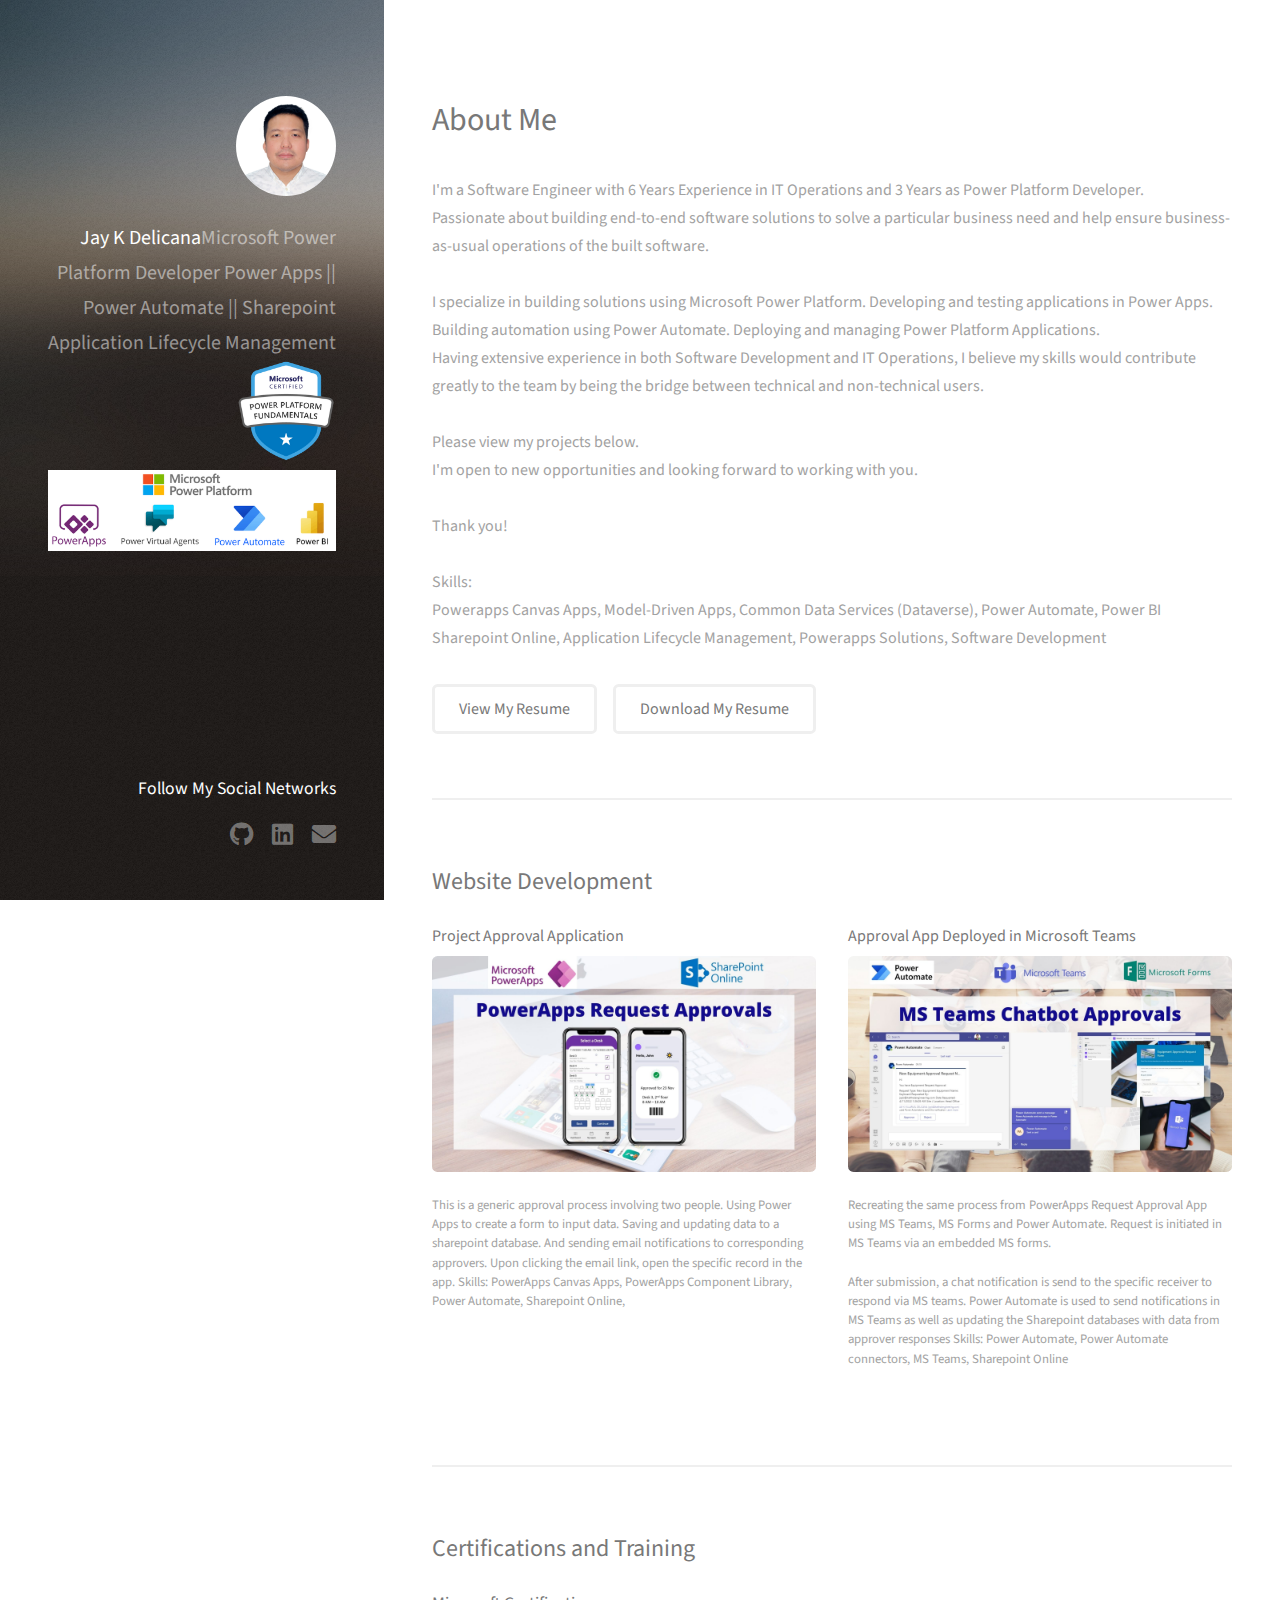
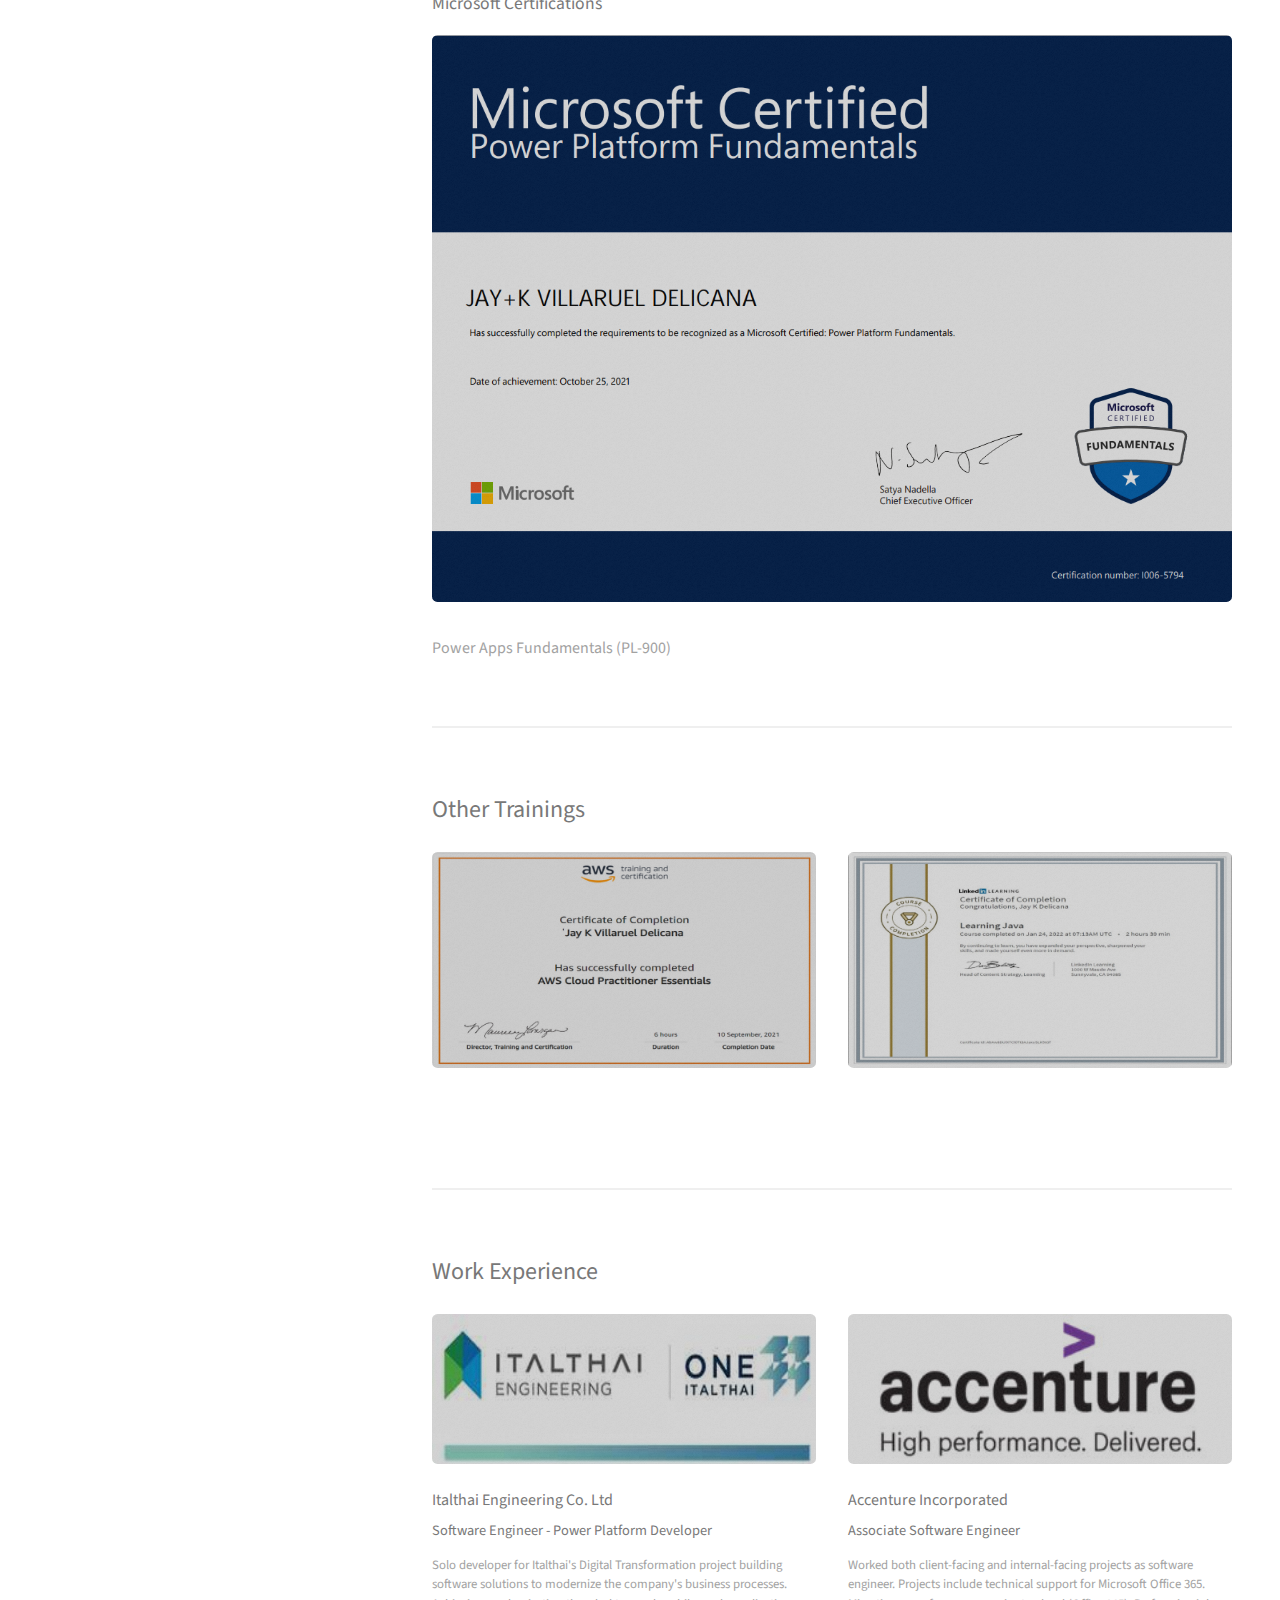
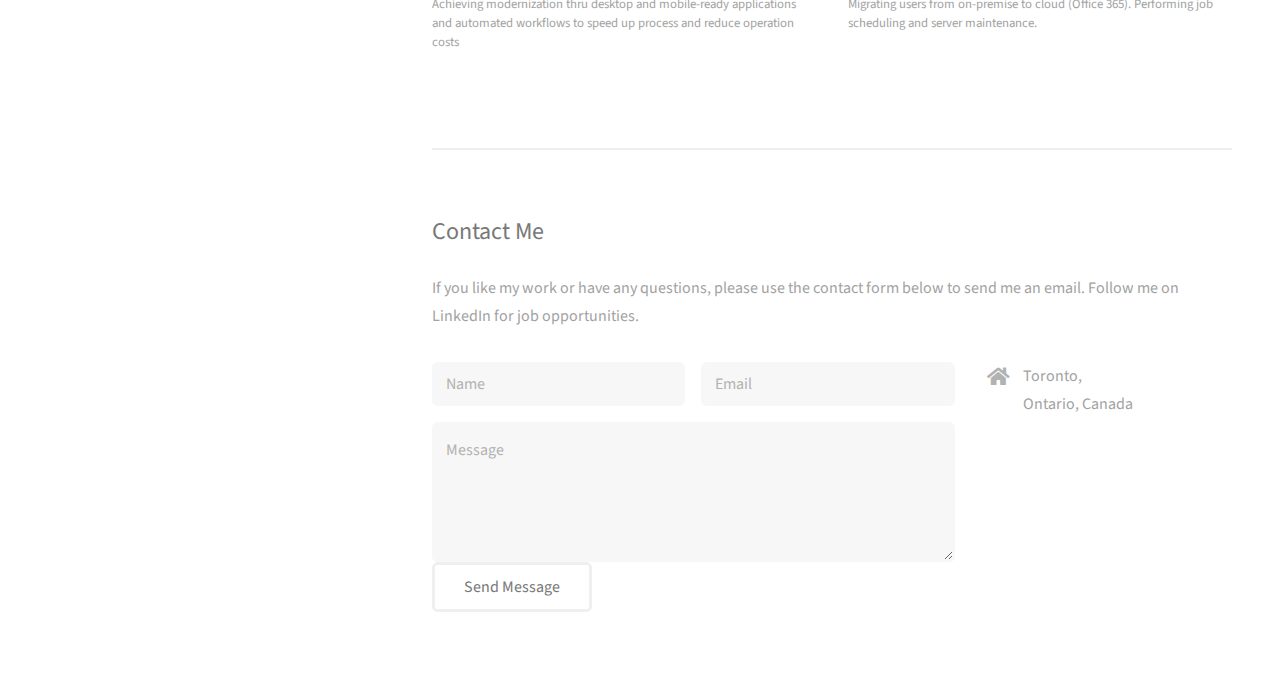
==== index.html @ 75aa3c6a "Update Index" ====
<!DOCTYPE HTML>
<!--
	Strata by HTML5 UP
	html5up.net | @ajlkn
	Free for personal and commercial use under the CCA 3.0 license (html5up.net/license)
-->
<html>

<head>
	<title>Portfolio - Microsoft Developer</title>
	<meta charset="utf-8" />
	<meta name="viewport" content="width=device-width, initial-scale=1, user-scalable=no" />
	<link rel="stylesheet" href="assets/css/main.css" />
	<link rel="stylesheet" href="assets/css/lightbox.min.css">
	<link rel="stylesheet" href="assets/css/overlay.css">

	<style>
		* {
			box-sizing: border-box;
		}

		.othertraining {
			float: left;
			width: 50%;
			padding: 5px;
		}

		/* Clearfix (clear floats) */
		.row::after {
			content: "";
			clear: both;
			display: table;
		}

		.header-image {
			width: 300px;
			max-width: 100%;
			height: auto;

		}
	</style>

	<meta name="description" content="Portfolio Website" />
	<meta name="title" property="og:title" content="Portfolio" />
	<meta property="og:type" content="Website" />
	<meta name="image" property="og:image" content="https://www.canva.com/design/DAFAijJu5UE/view" />
	<meta name="description" property="og:description" content="Portfolio" />
	<meta name="author" content="Jay K Delicana" />

</head>

<body class="is-preload">

	<!-- Header -->
	<header id="header">
		<div class="inner">
			<a href="#" class="image avatar"><img src="images/Certificates/Jay - Photo 2.jpeg" /></a>
			<h1><strong>Jay K Delicana</strong><br>Microsoft Power Platform Developer<br />
				Power Apps || Power Automate || Sharepoint Application Lifecycle Management
			</h1>
		
			<img src="images/Certificates/CERT-Fundamentals-Power-Platform.png" height="100" width="100" alt="">
			<img src="images/2 MS Power Platform.png" 
			class="header-image" alt="html5 logo, devextreme multi purpose controls html javascript" /></a>
		</div>
	</header>

	<!-- Main -->
	<div id="main">

		<!-- One -->
		<section id="one">

			<!-- Section for about me page and resume page -->

			<div w3-include-html="section-resume.html"></div>

		</section>

		<!-- Two -->
		<section id="two">
			<h2>Website Development</h2>

			<div w3-include-html="CanvasApps.html"></div>

			<script src="assets/js/lightbox-plus-jquery.min.js"></script>


		</section>

		<!-- Three -->
		<section id="three">

			<h2>Certifications and Training</h2>
			<h4>Microsoft Certifications</h4>

			<div class="w3-display-container certSlides">
				<a href="images/Certificates/PL-900.png" data-lightbox="certSlides"
					data-title="Power Platform Fundamentals" class="image fit thumb">
					<img src="images/Certificates/PL-900.png"></a>
				<div class="w3-display-bottomleft w3-large w3-container w3-padding-16 w3-black">
					Power Apps Fundamentals (PL-900)
				</div>
			</div>

			<div class="w3-display-container certSlides">
				<a href="images/Certificates/PowerApps Beyond the Basics.png" data-lightbox="certSlides"
					data-title="LinkedIn Learning Certificate" class="image fit thumb">
					<img src="images/Certificates/PowerApps Beyond the Basics.png"></a>
				<div class="w3-display-bottomleft w3-large w3-container w3-padding-16 w3-black">
					Microsoft Power Apps Beyond The Basics
				</div>
			</div>

			<div class="w3-display-container certSlides">
				<a href="images/Certificates/PowerAutomate Beyond The Basics.png" data-lightbox="certSlides"
					data-title="Power Automate Beyond The Basics" class="image fit thumb">
					<img src="images/Certificates/PowerAutomate Beyond The Basics.png"> </a>
				<div class="w3-display-bottomleft w3-large w3-container w3-padding-16 w3-black">
					Microsoft Power Automate Beyond The Basics
				</div>
			</div>

			<div class="w3-display-container certSlides">
				<a href="images/Certificates/PowerPlatform Foundations.png" data-lightbox="certSlides"
					data-title="Power Platform Foundations" class="image fit thumb">
					<img src="images/Certificates/PowerPlatform Foundations.png"></a>
				<div class="w3-display-bottomleft w3-large w3-container w3-padding-16 w3-black">
					Microsoft Power Platform Foundations
				</div>
			</div>

			<!-- carousel script -->
			<script>

				var myIndex = 0;
				carousel();

				function carousel() {
					var i;
					var x = document.getElementsByClassName("certSlides");
					for (i = 0; i < x.length; i++) {
						x[i].style.display = "none";
					}
					myIndex++;
					if (myIndex > x.length) { myIndex = 1 }
					x[myIndex - 1].style.display = "block";
					setTimeout(carousel, 2000); // Change image every 2 seconds
				}
			</script>

			<!-- lightbox script -->


		</section>

		<section id="four">
			<h2>Other Trainings</h2>

			<!-- pull them into a lightbox -->

			<div class="row">
				<article class="col-6 col-12-xsmall work-item">

					<a href="images/Certificates/AWS Cert.png" data-lightbox="othertraining"
						data-title="AWS Fundamentals" class="image fit thumb">
						<img src="images/Certificates/AWS Cert.png" alt="AWS Cloud Fundamentals"></a>
				</article>

				<article class="col-6 col-12-xsmall work-item">
					<a href="images/Certificates/Java Cert.jpg" data-lightbox="JAVAcert" data-title="Java Foundation"
						class="image fit thumb">
						<img src="images/Certificates/Java Cert.jpg" alt="Learning JAVA"></a>
				</article>

				<!-- can add more certificates here -->
				<!-- <article class="col-6 col-12-xsmall work-item">
					<a href="images/Certificates/Java Cert.jpg" data-lightbox="JAVAcert" data-title="Java Foundation"
						class="image fit thumb">
						<img src="images/Certificates/Java Cert.jpg" alt="Learning JAVA"></a>
				</article> -->


			</div>


		</section>
		<script>
			let slideIndex = [1, 1, 1, 1];
			let slideId = ["certSlides", "othertraining"]
			showSlides(1, 0);
			showSlides(1, 1);
			showSlides(1, 2);
			showSlides(1, 3)

			function plusSlides(n, no) {
				showSlides(slideIndex[no] += n, no);
			}

			function showSlides(n, no) {
				let i;
				let x = document.getElementsByClassName(slideId[no]);
				if (n > x.length) { slideIndex[no] = 1 }
				if (n < 1) { slideIndex[no] = x.length }
				for (i = 0; i < x.length; i++) {
					x[i].style.display = "none";
				}
				x[slideIndex[no] - 1].style.display = "block";
			}
		</script>

		<section id="Five">
			<h2>Work Experience</h2>
			<div class="row">
				<article class="col-6 col-12-xsmall work-item">
					<a href="https://www.italthaiengineering.com/" class="image fit thumb"><img
							src="images/Certificates/ITE Logo.png" height="150" width="400px" alt="" /></a>
					<h3>Italthai Engineering Co. Ltd</h3>
					<h5>Software Engineer - Power Platform Developer</h5>
					<p>
						Solo developer for Italthai's Digital Transformation project building software solutions to
						modernize the company's business processes. <br>
						Achieving modernization thru desktop and mobile-ready applications and automated workflows to
						speed up process and reduce operation costs
					</p>

				</article>
				<article class="col-6 col-12-xsmall work-item">
					<a href="https://www.accenture.com/" class="image fit thumb"><img
							src="images/Certificates/ACN Logo 2.jpg" height="150px" width="400px" alt="" /></a>
					<h3>Accenture Incorporated</h3>
					<h5>Associate Software Engineer</h5>
					<p>
						Worked both client-facing and internal-facing projects as software engineer. Projects include
						technical support for Microsoft Office 365. <br>
						Migrating users from on-premise to cloud (Office 365). Performing job scheduling and server
						maintenance.
					</p>

				</article>



			</div>

		</section>

		<!-- Six -->
		<section id="Six">
			<h2>Contact Me</h2>
			<p>If you like my work or have any questions, please use the contact form below to send me an email. Follow
				me on LinkedIn for job opportunities.</p>
			<div class="row">
				<div class="col-8 col-12-small">
					<form method="POST" action="https://formsubmit.co/jkvdelicana@gmail.com">
						<div class="row gtr-uniform gtr-50">
							<div class="col-6 col-12-xsmall"><input type="text" name="name" id="name" placeholder="Name"
									required />
							</div>
							<div class="col-6 col-12-xsmall"><input type="email" name="email" id="email"
									placeholder="Email" required /></div>
							<div class="col-12"><textarea name="message" id="message" placeholder="Message" required
									rows="4"></textarea></div>
							<input type="hidden" name="_next" value="https://jaydelicana.github.io/thankyou.html">
						</div>
						
						<ul class="actions">
							<li><input type="submit" value="Send Message" /></li>
						</ul>
					</form>

				</div>

				<!-- <div w3-include-html="Testcontactform.html"></div> -->

				<div class="col-4 col-12-small">
					<ul class="labeled-icons">
						<li>
							<h3 class="icon solid fa-home"><span class="label">Address</span></h3>
							Toronto,<br />
							Ontario, Canada<br />
						</li>
						<!-- <li>
										<h3 class="icon solid fa-mobile-alt"><span class="label">Phone</span></h3>
										000-000-0000
									</li> -->
						<!-- <li>
							<h3 class="icon solid fa-envelope"><span class="label">Email</span></h3>
							<a href="mailto:jkvdelicana@gmail.com">jkvdelicana@gmail.com</a>
						</li> -->
					</ul>
				</div>
			</div>
		</section>

	</div>




	<!-- Footer -->
	<footer id="footer">
		<div class="inner">
			<h4>Follow My Social Networks </h4>
			<ul class="icons">
				<li><a href="https://github.com/jaydelicana/jaydelicana.github.io" class="icon brands fa-github"><span
							class="label">Github</span></a></li>
				<li><a href="https://www.linkedin.com/in/jay-delicana" class="icon brands fa-linkedin"><span
							class="label">LinkedIn</span></a></li>
				<li><a href="mailto:jkvdelicana@gmail.com" class="icon solid fa-envelope"><span
							class="label">Email</span></a></li>
			</ul>
			<!-- <ul class="copyright">
						<li>&copy; Strata Template</li><li>Design: <a href="http://html5up.net">HTML5 UP</a></li>
					</ul> -->
		</div>
	</footer>



	<!-- Scripts -->

	<script src="assets/js/jquery.min.js"></script>
	<script src="assets/js/jquery.poptrox.min.js"></script>
	<script src="assets/js/browser.min.js"></script>
	<script src="assets/js/breakpoints.min.js"></script>
	<script src="assets/js/util.js"></script>
	<script src="assets/js/main.js"></script>
	<script src="assets/js/Recent-work-GITHUB.js"></script>
	<script src="assets/js/Recent-work-PowerApps.js"></script>
	<script src="assets/js/scriptIncludeFile.js"></script>


</body>

</html>
---- assets/css/main.css ----
@import url("fontawesome-all.min.css");
@import url("https://fonts.googleapis.com/css?family=Source+Sans+Pro:400,400italic");

/*slideshow-container*/



/*
	Strata by HTML5 UP
	html5up.net | @ajlkn
	Free for personal and commercial use under the CCA 3.0 license (html5up.net/license)
*/

html, body, div, span, applet, object,
iframe, h1, h2, h3, h4, h5, h6, p, blockquote,
pre, a, abbr, acronym, address, big, cite,
code, del, dfn, em, img, ins, kbd, q, s, samp,
small, strike, strong, sub, sup, tt, var, b,
u, i, center, dl, dt, dd, ol, ul, li, fieldset,
form, label, legend, table, caption, tbody,
tfoot, thead, tr, th, td, article, aside,
canvas, details, embed, figure, figcaption,
footer, header, hgroup, menu, nav, output, ruby,
section, summary, time, mark, audio, video {
	margin: 0;
	padding: 0;
	border: 0;
	font-size: 100%;
	font: inherit;
	vertical-align: baseline;}

article, aside, details, figcaption, figure,
footer, header, hgroup, menu, nav, section {
	display: block;}

body {
	line-height: 1;
}

ol, ul {
	list-style: none;
}

blockquote, q {
	quotes: none;
}

	blockquote:before, blockquote:after, q:before, q:after {
		content: '';
		content: none;
	}

table {
	border-collapse: collapse;
	border-spacing: 0;
}

body {
	-webkit-text-size-adjust: none;
}

mark {
	background-color: transparent;
	color: inherit;
}

input::-moz-focus-inner {
	border: 0;
	padding: 0;
}

input, select, textarea {
	-moz-appearance: none;
	-webkit-appearance: none;
	-ms-appearance: none;
	appearance: none;
}

/* Basic */

	html {
		box-sizing: border-box;
	}

	*, *:before, *:after {
		box-sizing: inherit;
	}

	body {
		background: #fff;
	}

		body.is-preload *, body.is-preload *:before, body.is-preload *:after {
			-moz-animation: none !important;
			-webkit-animation: none !important;
			-ms-animation: none !important;
			animation: none !important;
			-moz-transition: none !important;
			-webkit-transition: none !important;
			-ms-transition: none !important;
			transition: none !important;
		}

	body, input, select, textarea {
		color: #a2a2a2;
		font-family: "Source Sans Pro", Helvetica, sans-serif;
		font-size: 16pt;
		font-weight: 400;
		line-height: 1.75em;
	}

	a {
		-moz-transition: color 0.2s ease-in-out, border-color 0.2s ease-in-out;
		-webkit-transition: color 0.2s ease-in-out, border-color 0.2s ease-in-out;
		-ms-transition: color 0.2s ease-in-out, border-color 0.2s ease-in-out;
		transition: color 0.2s ease-in-out, border-color 0.2s ease-in-out;
		border-bottom: dotted 1px;
		color: #49bf9d;
		text-decoration: none;
	}

		a:hover {
			border-bottom-color: transparent;
			color: #49bf9d !important;
			text-decoration: none;
		}

	strong, b {
		color: #787878;
		font-weight: 400;
	}

	em, i {
		font-style: italic;
	}

	p {
		margin: 0 0 2em 0;
	}

	h1, h2, h3, h4, h5, h6 {
		color: #787878;
		font-weight: 400;
		line-height: 1em;
		margin: 0 0 1em 0;
	}

		h1 a, h2 a, h3 a, h4 a, h5 a, h6 a {
			color: inherit;
			text-decoration: none;
		}

	h1 {
		font-size: 2em;
		line-height: 1.5em;
	}

	h2 {
		font-size: 1.5em;
		line-height: 1.5em;
	}

	h3 {
		font-size: 1.25em;
		line-height: 1.5em;
	}

	h4 {
		font-size: 1.1em;
		line-height: 1.5em;
	}

	h5 {
		font-size: 0.9em;
		line-height: 1.5em;
	}

	h6 {
		font-size: 0.7em;
		line-height: 1.5em;
	}

	sub {
		font-size: 0.8em;
		position: relative;
		top: 0.5em;
	}

	sup {
		font-size: 0.8em;
		position: relative;
		top: -0.5em;
	}

	hr {
		border: 0;
		border-bottom: solid 2px #efefef;
		margin: 2em 0;
	}

		hr.major {
			margin: 3em 0;
		}

	blockquote {
		border-left: solid 6px #efefef;
		font-style: italic;
		margin: 0 0 2em 0;
		padding: 0.5em 0 0.5em 1.5em;
	}

	code {
		background: #f7f7f7;
		border-radius: 0.35em;
		border: solid 2px #efefef;
		font-family: "Courier New", monospace;
		font-size: 0.9em;
		margin: 0 0.25em;
		padding: 0.25em 0.65em;
	}

	pre {
		-webkit-overflow-scrolling: touch;
		font-family: "Courier New", monospace;
		font-size: 0.9em;
		margin: 0 0 2em 0;
	}

		pre code {
			display: block;
			line-height: 1.75em;
			padding: 1em 1.5em;
			overflow-x: auto;
		}

	.align-left {
		text-align: left;
	}

	.align-center {
		text-align: center;
	}

	.align-right {
		text-align: right;
	}

/* Container */

	.container {
		margin: 0 auto;
		max-width: calc(100% - 4em);
		width: 100%;
	}

		.container.xsmall {
			width: 25%;
		}

		.container.small {
			width: 50%;
		}

		.container.medium {
			width: 75%;
		}

		.container.large {
			width: 125%;
		}

		.container.xlarge {
			width: 150%;
		}

		.container.max {
			width: 100%;
		}

		@media screen and (max-width: 980px) {

			.container {
				width: 100% !important;
				max-width: 100% !important;
			}

		}

		@media screen and (max-width: 480px) {

			.container {
				max-width: calc(100% - 3em);
			}

		}

/* Row */

	.row {
		display: flex;
		flex-wrap: wrap;
		box-sizing: border-box;
		align-items: stretch;
	}

		.row > * {
			box-sizing: border-box;
		}

		.row.gtr-uniform > * > :last-child {
			margin-bottom: 0;
		}

		.row.aln-left {
			justify-content: flex-start;
		}

		.row.aln-center {
			justify-content: center;
		}

		.row.aln-right {
			justify-content: flex-end;
		}

		.row.aln-top {
			align-items: flex-start;
		}

		.row.aln-middle {
			align-items: center;
		}

		.row.aln-bottom {
			align-items: flex-end;
		}

		.row > .imp {
			order: -1;
		}

		.row > .col-1 {
			width: 8.33333%;
		}

		.row > .off-1 {
			margin-left: 8.33333%;
		}

		.row > .col-2 {
			width: 16.66667%;
		}

		.row > .off-2 {
			margin-left: 16.66667%;
		}

		.row > .col-3 {
			width: 25%;
		}

		.row > .off-3 {
			margin-left: 25%;
		}

		.row > .col-4 {
			width: 33.33333%;
		}

		.row > .off-4 {
			margin-left: 33.33333%;
		}

		.row > .col-5 {
			width: 41.66667%;
		}

		.row > .off-5 {
			margin-left: 41.66667%;
		}

		.row > .col-6 {
			width: 50%;
		}

		.row > .off-6 {
			margin-left: 50%;
		}

		.row > .col-7 {
			width: 58.33333%;
		}

		.row > .off-7 {
			margin-left: 58.33333%;
		}

		.row > .col-8 {
			width: 66.66667%;
		}

		.row > .off-8 {
			margin-left: 66.66667%;
		}

		.row > .col-9 {
			width: 75%;
		}

		.row > .off-9 {
			margin-left: 75%;
		}

		.row > .col-10 {
			width: 83.33333%;
		}

		.row > .off-10 {
			margin-left: 83.33333%;
		}

		.row > .col-11 {
			width: 91.66667%;
		}

		.row > .off-11 {
			margin-left: 91.66667%;
		}

		.row > .col-12 {
			width: 100%;
		}

		.row > .off-12 {
			margin-left: 100%;
		}

		.row.gtr-0 {
			margin-top: 0;
			margin-left: 0em;
		}

			.row.gtr-0 > * {
				padding: 0 0 0 0em;
			}

			.row.gtr-0.gtr-uniform {
				margin-top: 0em;
			}

				.row.gtr-0.gtr-uniform > * {
					padding-top: 0em;
				}

		.row.gtr-25 {
			margin-top: 0;
			margin-left: -0.625em;
		}

			.row.gtr-25 > * {
				padding: 0 0 0 0.625em;
			}

			.row.gtr-25.gtr-uniform {
				margin-top: -0.625em;
			}

				.row.gtr-25.gtr-uniform > * {
					padding-top: 0.625em;
				}

		.row.gtr-50 {
			margin-top: 0;
			margin-left: -1.25em;
		}

			.row.gtr-50 > * {
				padding: 0 0 0 1.25em;
			}

			.row.gtr-50.gtr-uniform {
				margin-top: -1.25em;
			}

				.row.gtr-50.gtr-uniform > * {
					padding-top: 1.25em;
				}

		.row {
			margin-top: 0;
			margin-left: -2.5em;
		}

			.row > * {
				padding: 0 0 0 2.5em;
			}

			.row.gtr-uniform {
				margin-top: -2.5em;
			}

				.row.gtr-uniform > * {
					padding-top: 2.5em;
				}

		.row.gtr-150 {
			margin-top: 0;
			margin-left: -3.75em;
		}

			.row.gtr-150 > * {
				padding: 0 0 0 3.75em;
			}

			.row.gtr-150.gtr-uniform {
				margin-top: -3.75em;
			}

				.row.gtr-150.gtr-uniform > * {
					padding-top: 3.75em;
				}

		.row.gtr-200 {
			margin-top: 0;
			margin-left: -5em;
		}

			.row.gtr-200 > * {
				padding: 0 0 0 5em;
			}

			.row.gtr-200.gtr-uniform {
				margin-top: -5em;
			}

				.row.gtr-200.gtr-uniform > * {
					padding-top: 5em;
				}

		@media screen and (max-width: 1800px) {

			.row {
				display: flex;
				flex-wrap: wrap;
				box-sizing: border-box;
				align-items: stretch;
			}

				.row > * {
					box-sizing: border-box;
				}

				.row.gtr-uniform > * > :last-child {
					margin-bottom: 0;
				}

				.row.aln-left {
					justify-content: flex-start;
				}

				.row.aln-center {
					justify-content: center;
				}

				.row.aln-right {
					justify-content: flex-end;
				}

				.row.aln-top {
					align-items: flex-start;
				}

				.row.aln-middle {
					align-items: center;
				}

				.row.aln-bottom {
					align-items: flex-end;
				}

				.row > .imp-xlarge {
					order: -1;
				}

				.row > .col-1-xlarge {
					width: 8.33333%;
				}

				.row > .off-1-xlarge {
					margin-left: 8.33333%;
				}

				.row > .col-2-xlarge {
					width: 16.66667%;
				}

				.row > .off-2-xlarge {
					margin-left: 16.66667%;
				}

				.row > .col-3-xlarge {
					width: 25%;
				}

				.row > .off-3-xlarge {
					margin-left: 25%;
				}

				.row > .col-4-xlarge {
					width: 33.33333%;
				}

				.row > .off-4-xlarge {
					margin-left: 33.33333%;
				}

				.row > .col-5-xlarge {
					width: 41.66667%;
				}

				.row > .off-5-xlarge {
					margin-left: 41.66667%;
				}

				.row > .col-6-xlarge {
					width: 50%;
				}

				.row > .off-6-xlarge {
					margin-left: 50%;
				}

				.row > .col-7-xlarge {
					width: 58.33333%;
				}

				.row > .off-7-xlarge {
					margin-left: 58.33333%;
				}

				.row > .col-8-xlarge {
					width: 66.66667%;
				}

				.row > .off-8-xlarge {
					margin-left: 66.66667%;
				}

				.row > .col-9-xlarge {
					width: 75%;
				}

				.row > .off-9-xlarge {
					margin-left: 75%;
				}

				.row > .col-10-xlarge {
					width: 83.33333%;
				}

				.row > .off-10-xlarge {
					margin-left: 83.33333%;
				}

				.row > .col-11-xlarge {
					width: 91.66667%;
				}

				.row > .off-11-xlarge {
					margin-left: 91.66667%;
				}

				.row > .col-12-xlarge {
					width: 100%;
				}

				.row > .off-12-xlarge {
					margin-left: 100%;
				}

				.row.gtr-0 {
					margin-top: 0;
					margin-left: 0em;
				}

					.row.gtr-0 > * {
						padding: 0 0 0 0em;
					}

					.row.gtr-0.gtr-uniform {
						margin-top: 0em;
					}

						.row.gtr-0.gtr-uniform > * {
							padding-top: 0em;
						}

				.row.gtr-25 {
					margin-top: 0;
					margin-left: -0.625em;
				}

					.row.gtr-25 > * {
						padding: 0 0 0 0.625em;
					}

					.row.gtr-25.gtr-uniform {
						margin-top: -0.625em;
					}

						.row.gtr-25.gtr-uniform > * {
							padding-top: 0.625em;
						}

				.row.gtr-50 {
					margin-top: 0;
					margin-left: -1.25em;
				}

					.row.gtr-50 > * {
						padding: 0 0 0 1.25em;
					}

					.row.gtr-50.gtr-uniform {
						margin-top: -1.25em;
					}

						.row.gtr-50.gtr-uniform > * {
							padding-top: 1.25em;
						}

				.row {
					margin-top: 0;
					margin-left: -2.5em;
				}

					.row > * {
						padding: 0 0 0 2.5em;
					}

					.row.gtr-uniform {
						margin-top: -2.5em;
					}

						.row.gtr-uniform > * {
							padding-top: 2.5em;
						}

				.row.gtr-150 {
					margin-top: 0;
					margin-left: -3.75em;
				}

					.row.gtr-150 > * {
						padding: 0 0 0 3.75em;
					}

					.row.gtr-150.gtr-uniform {
						margin-top: -3.75em;
					}

						.row.gtr-150.gtr-uniform > * {
							padding-top: 3.75em;
						}

				.row.gtr-200 {
					margin-top: 0;
					margin-left: -5em;
				}

					.row.gtr-200 > * {
						padding: 0 0 0 5em;
					}

					.row.gtr-200.gtr-uniform {
						margin-top: -5em;
					}

						.row.gtr-200.gtr-uniform > * {
							padding-top: 5em;
						}

		}

		@media screen and (max-width: 1280px) {

			.row {
				display: flex;
				flex-wrap: wrap;
				box-sizing: border-box;
				align-items: stretch;
			}

				.row > * {
					box-sizing: border-box;
				}

				.row.gtr-uniform > * > :last-child {
					margin-bottom: 0;
				}

				.row.aln-left {
					justify-content: flex-start;
				}

				.row.aln-center {
					justify-content: center;
				}

				.row.aln-right {
					justify-content: flex-end;
				}

				.row.aln-top {
					align-items: flex-start;
				}

				.row.aln-middle {
					align-items: center;
				}

				.row.aln-bottom {
					align-items: flex-end;
				}

				.row > .imp-large {
					order: -1;
				}

				.row > .col-1-large {
					width: 8.33333%;
				}

				.row > .off-1-large {
					margin-left: 8.33333%;
				}

				.row > .col-2-large {
					width: 16.66667%;
				}

				.row > .off-2-large {
					margin-left: 16.66667%;
				}

				.row > .col-3-large {
					width: 25%;
				}

				.row > .off-3-large {
					margin-left: 25%;
				}

				.row > .col-4-large {
					width: 33.33333%;
				}

				.row > .off-4-large {
					margin-left: 33.33333%;
				}

				.row > .col-5-large {
					width: 41.66667%;
				}

				.row > .off-5-large {
					margin-left: 41.66667%;
				}

				.row > .col-6-large {
					width: 50%;
				}

				.row > .off-6-large {
					margin-left: 50%;
				}

				.row > .col-7-large {
					width: 58.33333%;
				}

				.row > .off-7-large {
					margin-left: 58.33333%;
				}

				.row > .col-8-large {
					width: 66.66667%;
				}

				.row > .off-8-large {
					margin-left: 66.66667%;
				}

				.row > .col-9-large {
					width: 75%;
				}

				.row > .off-9-large {
					margin-left: 75%;
				}

				.row > .col-10-large {
					width: 83.33333%;
				}

				.row > .off-10-large {
					margin-left: 83.33333%;
				}

				.row > .col-11-large {
					width: 91.66667%;
				}

				.row > .off-11-large {
					margin-left: 91.66667%;
				}

				.row > .col-12-large {
					width: 100%;
				}

				.row > .off-12-large {
					margin-left: 100%;
				}

				.row.gtr-0 {
					margin-top: 0;
					margin-left: 0em;
				}

					.row.gtr-0 > * {
						padding: 0 0 0 0em;
					}

					.row.gtr-0.gtr-uniform {
						margin-top: 0em;
					}

						.row.gtr-0.gtr-uniform > * {
							padding-top: 0em;
						}

				.row.gtr-25 {
					margin-top: 0;
					margin-left: -0.5em;
				}

					.row.gtr-25 > * {
						padding: 0 0 0 0.5em;
					}

					.row.gtr-25.gtr-uniform {
						margin-top: -0.5em;
					}

						.row.gtr-25.gtr-uniform > * {
							padding-top: 0.5em;
						}

				.row.gtr-50 {
					margin-top: 0;
					margin-left: -1em;
				}

					.row.gtr-50 > * {
						padding: 0 0 0 1em;
					}

					.row.gtr-50.gtr-uniform {
						margin-top: -1em;
					}

						.row.gtr-50.gtr-uniform > * {
							padding-top: 1em;
						}

				.row {
					margin-top: 0;
					margin-left: -2em;
				}

					.row > * {
						padding: 0 0 0 2em;
					}

					.row.gtr-uniform {
						margin-top: -2em;
					}

						.row.gtr-uniform > * {
							padding-top: 2em;
						}

				.row.gtr-150 {
					margin-top: 0;
					margin-left: -3em;
				}

					.row.gtr-150 > * {
						padding: 0 0 0 3em;
					}

					.row.gtr-150.gtr-uniform {
						margin-top: -3em;
					}

						.row.gtr-150.gtr-uniform > * {
							padding-top: 3em;
						}

				.row.gtr-200 {
					margin-top: 0;
					margin-left: -4em;
				}

					.row.gtr-200 > * {
						padding: 0 0 0 4em;
					}

					.row.gtr-200.gtr-uniform {
						margin-top: -4em;
					}

						.row.gtr-200.gtr-uniform > * {
							padding-top: 4em;
						}

		}

		@media screen and (max-width: 980px) {

			.row {
				display: flex;
				flex-wrap: wrap;
				box-sizing: border-box;
				align-items: stretch;
			}

				.row > * {
					box-sizing: border-box;
				}

				.row.gtr-uniform > * > :last-child {
					margin-bottom: 0;
				}

				.row.aln-left {
					justify-content: flex-start;
				}

				.row.aln-center {
					justify-content: center;
				}

				.row.aln-right {
					justify-content: flex-end;
				}

				.row.aln-top {
					align-items: flex-start;
				}

				.row.aln-middle {
					align-items: center;
				}

				.row.aln-bottom {
					align-items: flex-end;
				}

				.row > .imp-medium {
					order: -1;
				}

				.row > .col-1-medium {
					width: 8.33333%;
				}

				.row > .off-1-medium {
					margin-left: 8.33333%;
				}

				.row > .col-2-medium {
					width: 16.66667%;
				}

				.row > .off-2-medium {
					margin-left: 16.66667%;
				}

				.row > .col-3-medium {
					width: 25%;
				}

				.row > .off-3-medium {
					margin-left: 25%;
				}

				.row > .col-4-medium {
					width: 33.33333%;
				}

				.row > .off-4-medium {
					margin-left: 33.33333%;
				}

				.row > .col-5-medium {
					width: 41.66667%;
				}

				.row > .off-5-medium {
					margin-left: 41.66667%;
				}

				.row > .col-6-medium {
					width: 50%;
				}

				.row > .off-6-medium {
					margin-left: 50%;
				}

				.row > .col-7-medium {
					width: 58.33333%;
				}

				.row > .off-7-medium {
					margin-left: 58.33333%;
				}

				.row > .col-8-medium {
					width: 66.66667%;
				}

				.row > .off-8-medium {
					margin-left: 66.66667%;
				}

				.row > .col-9-medium {
					width: 75%;
				}

				.row > .off-9-medium {
					margin-left: 75%;
				}

				.row > .col-10-medium {
					width: 83.33333%;
				}

				.row > .off-10-medium {
					margin-left: 83.33333%;
				}

				.row > .col-11-medium {
					width: 91.66667%;
				}

				.row > .off-11-medium {
					margin-left: 91.66667%;
				}

				.row > .col-12-medium {
					width: 100%;
				}

				.row > .off-12-medium {
					margin-left: 100%;
				}

				.row.gtr-0 {
					margin-top: 0;
					margin-left: 0em;
				}

					.row.gtr-0 > * {
						padding: 0 0 0 0em;
					}

					.row.gtr-0.gtr-uniform {
						margin-top: 0em;
					}

						.row.gtr-0.gtr-uniform > * {
							padding-top: 0em;
						}

				.row.gtr-25 {
					margin-top: 0;
					margin-left: -0.5em;
				}

					.row.gtr-25 > * {
						padding: 0 0 0 0.5em;
					}

					.row.gtr-25.gtr-uniform {
						margin-top: -0.5em;
					}

						.row.gtr-25.gtr-uniform > * {
							padding-top: 0.5em;
						}

				.row.gtr-50 {
					margin-top: 0;
					margin-left: -1em;
				}

					.row.gtr-50 > * {
						padding: 0 0 0 1em;
					}

					.row.gtr-50.gtr-uniform {
						margin-top: -1em;
					}

						.row.gtr-50.gtr-uniform > * {
							padding-top: 1em;
						}

				.row {
					margin-top: 0;
					margin-left: -2em;
				}

					.row > * {
						padding: 0 0 0 2em;
					}

					.row.gtr-uniform {
						margin-top: -2em;
					}

						.row.gtr-uniform > * {
							padding-top: 2em;
						}

				.row.gtr-150 {
					margin-top: 0;
					margin-left: -3em;
				}

					.row.gtr-150 > * {
						padding: 0 0 0 3em;
					}

					.row.gtr-150.gtr-uniform {
						margin-top: -3em;
					}

						.row.gtr-150.gtr-uniform > * {
							padding-top: 3em;
						}

				.row.gtr-200 {
					margin-top: 0;
					margin-left: -4em;
				}

					.row.gtr-200 > * {
						padding: 0 0 0 4em;
					}

					.row.gtr-200.gtr-uniform {
						margin-top: -4em;
					}

						.row.gtr-200.gtr-uniform > * {
							padding-top: 4em;
						}

		}

		@media screen and (max-width: 736px) {

			.row {
				display: flex;
				flex-wrap: wrap;
				box-sizing: border-box;
				align-items: stretch;
			}

				.row > * {
					box-sizing: border-box;
				}

				.row.gtr-uniform > * > :last-child {
					margin-bottom: 0;
				}

				.row.aln-left {
					justify-content: flex-start;
				}

				.row.aln-center {
					justify-content: center;
				}

				.row.aln-right {
					justify-content: flex-end;
				}

				.row.aln-top {
					align-items: flex-start;
				}

				.row.aln-middle {
					align-items: center;
				}

				.row.aln-bottom {
					align-items: flex-end;
				}

				.row > .imp-small {
					order: -1;
				}

				.row > .col-1-small {
					width: 8.33333%;
				}

				.row > .off-1-small {
					margin-left: 8.33333%;
				}

				.row > .col-2-small {
					width: 16.66667%;
				}

				.row > .off-2-small {
					margin-left: 16.66667%;
				}

				.row > .col-3-small {
					width: 25%;
				}

				.row > .off-3-small {
					margin-left: 25%;
				}

				.row > .col-4-small {
					width: 33.33333%;
				}

				.row > .off-4-small {
					margin-left: 33.33333%;
				}

				.row > .col-5-small {
					width: 41.66667%;
				}

				.row > .off-5-small {
					margin-left: 41.66667%;
				}

				.row > .col-6-small {
					width: 50%;
				}

				.row > .off-6-small {
					margin-left: 50%;
				}

				.row > .col-7-small {
					width: 58.33333%;
				}

				.row > .off-7-small {
					margin-left: 58.33333%;
				}

				.row > .col-8-small {
					width: 66.66667%;
				}

				.row > .off-8-small {
					margin-left: 66.66667%;
				}

				.row > .col-9-small {
					width: 75%;
				}

				.row > .off-9-small {
					margin-left: 75%;
				}

				.row > .col-10-small {
					width: 83.33333%;
				}

				.row > .off-10-small {
					margin-left: 83.33333%;
				}

				.row > .col-11-small {
					width: 91.66667%;
				}

				.row > .off-11-small {
					margin-left: 91.66667%;
				}

				.row > .col-12-small {
					width: 100%;
				}

				.row > .off-12-small {
					margin-left: 100%;
				}

				.row.gtr-0 {
					margin-top: 0;
					margin-left: 0em;
				}

					.row.gtr-0 > * {
						padding: 0 0 0 0em;
					}

					.row.gtr-0.gtr-uniform {
						margin-top: 0em;
					}

						.row.gtr-0.gtr-uniform > * {
							padding-top: 0em;
						}

				.row.gtr-25 {
					margin-top: 0;
					margin-left: -0.375em;
				}

					.row.gtr-25 > * {
						padding: 0 0 0 0.375em;
					}

					.row.gtr-25.gtr-uniform {
						margin-top: -0.375em;
					}

						.row.gtr-25.gtr-uniform > * {
							padding-top: 0.375em;
						}

				.row.gtr-50 {
					margin-top: 0;
					margin-left: -0.75em;
				}

					.row.gtr-50 > * {
						padding: 0 0 0 0.75em;
					}

					.row.gtr-50.gtr-uniform {
						margin-top: -0.75em;
					}

						.row.gtr-50.gtr-uniform > * {
							padding-top: 0.75em;
						}

				.row {
					margin-top: 0;
					margin-left: -1.5em;
				}

					.row > * {
						padding: 0 0 0 1.5em;
					}

					.row.gtr-uniform {
						margin-top: -1.5em;
					}

						.row.gtr-uniform > * {
							padding-top: 1.5em;
						}

				.row.gtr-150 {
					margin-top: 0;
					margin-left: -2.25em;
				}

					.row.gtr-150 > * {
						padding: 0 0 0 2.25em;
					}

					.row.gtr-150.gtr-uniform {
						margin-top: -2.25em;
					}

						.row.gtr-150.gtr-uniform > * {
							padding-top: 2.25em;
						}

				.row.gtr-200 {
					margin-top: 0;
					margin-left: -3em;
				}

					.row.gtr-200 > * {
						padding: 0 0 0 3em;
					}

					.row.gtr-200.gtr-uniform {
						margin-top: -3em;
					}

						.row.gtr-200.gtr-uniform > * {
							padding-top: 3em;
						}

		}

		@media screen and (max-width: 480px) {

			.row {
				display: flex;
				flex-wrap: wrap;
				box-sizing: border-box;
				align-items: stretch;
			}

				.row > * {
					box-sizing: border-box;
				}

				.row.gtr-uniform > * > :last-child {
					margin-bottom: 0;
				}

				.row.aln-left {
					justify-content: flex-start;
				}

				.row.aln-center {
					justify-content: center;
				}

				.row.aln-right {
					justify-content: flex-end;
				}

				.row.aln-top {
					align-items: flex-start;
				}

				.row.aln-middle {
					align-items: center;
				}

				.row.aln-bottom {
					align-items: flex-end;
				}

				.row > .imp-xsmall {
					order: -1;
				}

				.row > .col-1-xsmall {
					width: 8.33333%;
				}

				.row > .off-1-xsmall {
					margin-left: 8.33333%;
				}

				.row > .col-2-xsmall {
					width: 16.66667%;
				}

				.row > .off-2-xsmall {
					margin-left: 16.66667%;
				}

				.row > .col-3-xsmall {
					width: 25%;
				}

				.row > .off-3-xsmall {
					margin-left: 25%;
				}

				.row > .col-4-xsmall {
					width: 33.33333%;
				}

				.row > .off-4-xsmall {
					margin-left: 33.33333%;
				}

				.row > .col-5-xsmall {
					width: 41.66667%;
				}

				.row > .off-5-xsmall {
					margin-left: 41.66667%;
				}

				.row > .col-6-xsmall {
					width: 50%;
				}

				.row > .off-6-xsmall {
					margin-left: 50%;
				}

				.row > .col-7-xsmall {
					width: 58.33333%;
				}

				.row > .off-7-xsmall {
					margin-left: 58.33333%;
				}

				.row > .col-8-xsmall {
					width: 66.66667%;
				}

				.row > .off-8-xsmall {
					margin-left: 66.66667%;
				}

				.row > .col-9-xsmall {
					width: 75%;
				}

				.row > .off-9-xsmall {
					margin-left: 75%;
				}

				.row > .col-10-xsmall {
					width: 83.33333%;
				}

				.row > .off-10-xsmall {
					margin-left: 83.33333%;
				}

				.row > .col-11-xsmall {
					width: 91.66667%;
				}

				.row > .off-11-xsmall {
					margin-left: 91.66667%;
				}

				.row > .col-12-xsmall {
					width: 100%;
				}

				.row > .off-12-xsmall {
					margin-left: 100%;
				}

				.row.gtr-0 {
					margin-top: 0;
					margin-left: 0em;
				}

					.row.gtr-0 > * {
						padding: 0 0 0 0em;
					}

					.row.gtr-0.gtr-uniform {
						margin-top: 0em;
					}

						.row.gtr-0.gtr-uniform > * {
							padding-top: 0em;
						}

				.row.gtr-25 {
					margin-top: 0;
					margin-left: -0.375em;
				}

					.row.gtr-25 > * {
						padding: 0 0 0 0.375em;
					}

					.row.gtr-25.gtr-uniform {
						margin-top: -0.375em;
					}

						.row.gtr-25.gtr-uniform > * {
							padding-top: 0.375em;
						}

				.row.gtr-50 {
					margin-top: 0;
					margin-left: -0.75em;
				}

					.row.gtr-50 > * {
						padding: 0 0 0 0.75em;
					}

					.row.gtr-50.gtr-uniform {
						margin-top: -0.75em;
					}

						.row.gtr-50.gtr-uniform > * {
							padding-top: 0.75em;
						}

				.row {
					margin-top: 0;
					margin-left: -1.5em;
				}

					.row > * {
						padding: 0 0 0 1.5em;
					}

					.row.gtr-uniform {
						margin-top: -1.5em;
					}

						.row.gtr-uniform > * {
							padding-top: 1.5em;
						}

				.row.gtr-150 {
					margin-top: 0;
					margin-left: -2.25em;
				}

					.row.gtr-150 > * {
						padding: 0 0 0 2.25em;
					}

					.row.gtr-150.gtr-uniform {
						margin-top: -2.25em;
					}

						.row.gtr-150.gtr-uniform > * {
							padding-top: 2.25em;
						}

				.row.gtr-200 {
					margin-top: 0;
					margin-left: -3em;
				}

					.row.gtr-200 > * {
						padding: 0 0 0 3em;
					}

					.row.gtr-200.gtr-uniform {
						margin-top: -3em;
					}

						.row.gtr-200.gtr-uniform > * {
							padding-top: 3em;
						}

		}

/* Section/Article */

	section.special, article.special {
		text-align: center;
	}

	header p {
		color: #b2b2b2;
		position: relative;
		margin: 0 0 1.5em 0;
	}

	header h2 + p {
		font-size: 1.25em;
		margin-top: -1em;
		line-height: 1.5em;
	}

	header h3 + p {
		font-size: 1.1em;
		margin-top: -0.8em;
		line-height: 1.5em;
	}

	header h4 + p,
	header h5 + p,
	header h6 + p {
		font-size: 0.9em;
		margin-top: -0.6em;
		line-height: 1.5em;
	}

	header.major h2 {
		font-size: 2em;
	}

/* Form */

	form {
		margin: 0 0 2em 0;
	}

	label {
		color: #787878;
		display: block;
		font-size: 0.9em;
		font-weight: 400;
		margin: 0 0 1em 0;
	}

	input[type="text"],
	input[type="password"],
	input[type="email"],
	select,
	textarea {
		-moz-appearance: none;
		-webkit-appearance: none;
		-ms-appearance: none;
		appearance: none;
		background: #f7f7f7;
		border-radius: 0.35em;
		border: solid 2px transparent;
		color: inherit;
		display: block;
		outline: 0;
		padding: 0 0.75em;
		text-decoration: none;
		width: 100%;
	}

		input[type="text"]:invalid,
		input[type="password"]:invalid,
		input[type="email"]:invalid,
		select:invalid,
		textarea:invalid {
			box-shadow: none;
		}

		input[type="text"]:focus,
		input[type="password"]:focus,
		input[type="email"]:focus,
		select:focus,
		textarea:focus {
			border-color: #49bf9d;
		}

	select {
		background-image: url("data:image/svg+xml;charset=utf8,%3Csvg xmlns='http://www.w3.org/2000/svg' width='40' height='40' preserveAspectRatio='none' viewBox='0 0 40 40'%3E%3Cpath d='M9.4,12.3l10.4,10.4l10.4-10.4c0.2-0.2,0.5-0.4,0.9-0.4c0.3,0,0.6,0.1,0.9,0.4l3.3,3.3c0.2,0.2,0.4,0.5,0.4,0.9 c0,0.4-0.1,0.6-0.4,0.9L20.7,31.9c-0.2,0.2-0.5,0.4-0.9,0.4c-0.3,0-0.6-0.1-0.9-0.4L4.3,17.3c-0.2-0.2-0.4-0.5-0.4-0.9 c0-0.4,0.1-0.6,0.4-0.9l3.3-3.3c0.2-0.2,0.5-0.4,0.9-0.4S9.1,12.1,9.4,12.3z' fill='%23dfdfdf' /%3E%3C/svg%3E");
		background-size: 1.25rem;
		background-repeat: no-repeat;
		background-position: calc(100% - 1rem) center;
		height: 2.75em;
		padding-right: 2.75em;
		text-overflow: ellipsis;
	}

		select option {
			color: #787878;
			background: #fff;
		}

		select:focus::-ms-value {
			background-color: transparent;
		}

		select::-ms-expand {
			display: none;
		}

	input[type="text"],
	input[type="password"],
	input[type="email"],
	select {
		height: 2.75em;
	}

	textarea {
		padding: 0.75em;
	}

	input[type="checkbox"],
	input[type="radio"] {
		-moz-appearance: none;
		-webkit-appearance: none;
		-ms-appearance: none;
		appearance: none;
		display: block;
		float: left;
		margin-right: -2em;
		opacity: 0;
		width: 1em;
		z-index: -1;
	}

		input[type="checkbox"] + label,
		input[type="radio"] + label {
			text-decoration: none;
			color: #a2a2a2;
			cursor: pointer;
			display: inline-block;
			font-size: 1em;
			font-weight: 400;
			padding-left: 2.4em;
			padding-right: 0.75em;
			position: relative;
		}

			input[type="checkbox"] + label:before,
			input[type="radio"] + label:before {
				-moz-osx-font-smoothing: grayscale;
				-webkit-font-smoothing: antialiased;
				display: inline-block;
				font-style: normal;
				font-variant: normal;
				text-rendering: auto;
				line-height: 1;
				text-transform: none !important;
				font-family: 'Font Awesome 5 Free';
				font-weight: 900;
			}

			input[type="checkbox"] + label:before,
			input[type="radio"] + label:before {
				background: #f7f7f7;
				border-radius: 0.35em;
				border: solid 2px transparent;
				content: '';
				display: inline-block;
				font-size: 0.8em;
				height: 2.0625em;
				left: 0;
				line-height: 1.85625em;
				position: absolute;
				text-align: center;
				top: 0;
				width: 2.0625em;
			}

		input[type="checkbox"]:checked + label:before,
		input[type="radio"]:checked + label:before {
			background: #787878;
			border-color: #787878;
			color: #fff;
			content: '\f00c';
		}

		input[type="checkbox"]:focus + label:before,
		input[type="radio"]:focus + label:before {
			border-color: #49bf9d;
		}

	input[type="checkbox"] + label:before {
		border-radius: 0.35em;
	}

	input[type="radio"] + label:before {
		border-radius: 100%;
	}

	::-webkit-input-placeholder {
		color: #b2b2b2 !important;
		opacity: 1.0;
	}

	:-moz-placeholder {
		color: #b2b2b2 !important;
		opacity: 1.0;
	}

	::-moz-placeholder {
		color: #b2b2b2 !important;
		opacity: 1.0;
	}

	:-ms-input-placeholder {
		color: #b2b2b2 !important;
		opacity: 1.0;
	}

/* Box */

	.box {
		border-radius: 0.35em;
		border: solid 2px #efefef;
		margin-bottom: 2em;
		padding: 1.5em;
	}

		.box > :last-child,
		.box > :last-child > :last-child,
		.box > :last-child > :last-child > :last-child {
			margin-bottom: 0;
		}

		.box.alt {
			border: 0;
			border-radius: 0;
			padding: 0;
		}

/* Icon */

	.icon {
		text-decoration: none;
		border-bottom: none;
		position: relative;
	}

		.icon:before {
			-moz-osx-font-smoothing: grayscale;
			-webkit-font-smoothing: antialiased;
			display: inline-block;
			font-style: normal;
			font-variant: normal;
			text-rendering: auto;
			line-height: 1;
			text-transform: none !important;
			font-family: 'Font Awesome 5 Free';
			font-weight: 400;
		}

		.icon > .label {
			display: none;
		}

		.icon:before {
			line-height: inherit;
		}

		.icon.solid:before {
			font-weight: 900;
		}

		.icon.brands:before {
			font-family: 'Font Awesome 5 Brands';
		}

/* Image */

	.image {
		border-radius: 0.35em;
		border: 0;
		display: inline-block;
		position: relative;
	}

		.image:before {
			-moz-transition: opacity 0.2s ease-in-out;
			-webkit-transition: opacity 0.2s ease-in-out;
			-ms-transition: opacity 0.2s ease-in-out;
			transition: opacity 0.2s ease-in-out;
			/* Affects initial image cover. change as needed*/
			background: url("images/overlay.png");
			border-radius: 0.35em;
			content: '';
			display: block;
			height: 100%;
			left: 0;
			opacity: 0.5;
			position: absolute;
			top: 0;
			width: 100%;
		}

		.image.thumb {
			text-align: center;
		}

			.image.thumb:after {
				-moz-transition: opacity 0.2s ease-in-out;
				-webkit-transition: opacity 0.2s ease-in-out;
				-ms-transition: opacity 0.2s ease-in-out;
				transition: opacity 0.2s ease-in-out;
				border-radius: 0.35em;
				border: solid 3px rgba(255, 255, 255, 0.5);
				color: #fff;
				content: 'View';
				display: inline-block;
				font-size: 0.8em;
				font-weight: 400;
				left: 50%;
				line-height: 2.25em;
				margin: -1.25em 0 0 -3em;
				opacity: 0;
				padding: 0 1.5em;
				position: absolute;
				text-align: center;
				text-decoration: none;
				top: 50%;
				white-space: nowrap;
			}

			.image.thumb:hover:after {
				opacity: 1.0;
			}

			.image.thumb:hover:before {
				background: url("images/overlay.png"), url("images/overlay.png");
				opacity: 1.0;
			}

		.image img {
			border-radius: 0.35em;
			display: block;
		}

		.image.left {
			float: left;
			margin: 0 1.5em 1em 0;
			top: 0.25em;
		}

		.image.right {
			float: right;
			margin: 0 0 1em 1.5em;
			top: 0.25em;
		}

		.image.left, .image.right {
			max-width: 40%;
		}

			.image.left img, .image.right img {
				width: 100%;
			}

		.image.fit {
			display: block;
			margin: 0 0 2em 0;
			width: 100%;
		}

			.image.fit img {
				width: 100%;
			}

		.image.avatar {
			border-radius: 100%;
		}

			.image.avatar:before {
				display: none;
			}

			.image.avatar img {
				border-radius: 100%;
				width: 100%;
			}

/* List */

	ol {
		list-style: decimal;
		margin: 0 0 2em 0;
		padding-left: 1.25em;
	}

		ol li {
			padding-left: 0.25em;
		}

	ul {
		list-style: disc;
		margin: 0 0 2em 0;
		padding-left: 1em;
	}

		ul li {
			padding-left: 0.5em;
		}

		ul.alt {
			list-style: none;
			padding-left: 0;
		}

			ul.alt li {
				border-top: solid 2px #efefef;
				padding: 0.5em 0;
			}

				ul.alt li:first-child {
					border-top: 0;
					padding-top: 0;
				}

	dl {
		margin: 0 0 2em 0;
	}

/* Icons */

	ul.icons {
		cursor: default;
		list-style: none;
		padding-left: 0;
	}

		ul.icons li {
			display: inline-block;
			padding: 0 1em 0 0;
		}

			ul.icons li:last-child {
				padding-right: 0;
			}

			ul.icons li .icon:before {
				font-size: 1.5em;
			}

/* Labeled Icons */

	ul.labeled-icons {
		list-style: none;
		padding: 0;
	}

		ul.labeled-icons li {
			line-height: 1.75em;
			margin: 1.5em 0 0 0;
			padding-left: 2.25em;
			position: relative;
		}

			ul.labeled-icons li:first-child {
				margin-top: 0;
			}

			ul.labeled-icons li a {
				color: inherit;
			}

			ul.labeled-icons li h3 {
				color: #b2b2b2;
				left: 0;
				position: absolute;
				text-align: center;
				top: 0;
				width: 1em;
			}

/* Actions */

	ul.actions {
		display: -moz-flex;
		display: -webkit-flex;
		display: -ms-flex;
		display: flex;
		cursor: default;
		list-style: none;
		margin-left: -1em;
		padding-left: 0;
	}

		ul.actions li {
			padding: 0 0 0 1em;
			vertical-align: middle;
		}

		ul.actions.special {
			-moz-justify-content: center;
			-webkit-justify-content: center;
			-ms-justify-content: center;
			justify-content: center;
			width: 100%;
			margin-left: 0;
		}

			ul.actions.special li:first-child {
				padding-left: 0;
			}

		ul.actions.stacked {
			-moz-flex-direction: column;
			-webkit-flex-direction: column;
			-ms-flex-direction: column;
			flex-direction: column;
			margin-left: 0;
		}

			ul.actions.stacked li {
				padding: 1.3em 0 0 0;
			}

				ul.actions.stacked li:first-child {
					padding-top: 0;
				}

		ul.actions.fit {
			width: calc(100% + 1em);
		}

			ul.actions.fit li {
				-moz-flex-grow: 1;
				-webkit-flex-grow: 1;
				-ms-flex-grow: 1;
				flex-grow: 1;
				-moz-flex-shrink: 1;
				-webkit-flex-shrink: 1;
				-ms-flex-shrink: 1;
				flex-shrink: 1;
				width: 100%;
			}

				ul.actions.fit li > * {
					width: 100%;
				}

			ul.actions.fit.stacked {
				width: 100%;
			}

		@media screen and (max-width: 480px) {

			ul.actions:not(.fixed) {
				-moz-flex-direction: column;
				-webkit-flex-direction: column;
				-ms-flex-direction: column;
				flex-direction: column;
				margin-left: 0;
				width: 100% !important;
			}

				ul.actions:not(.fixed) li {
					-moz-flex-grow: 1;
					-webkit-flex-grow: 1;
					-ms-flex-grow: 1;
					flex-grow: 1;
					-moz-flex-shrink: 1;
					-webkit-flex-shrink: 1;
					-ms-flex-shrink: 1;
					flex-shrink: 1;
					padding: 1em 0 0 0;
					text-align: center;
					width: 100%;
				}

					ul.actions:not(.fixed) li > * {
						width: 100%;
					}

					ul.actions:not(.fixed) li:first-child {
						padding-top: 0;
					}

					ul.actions:not(.fixed) li input[type="submit"],
					ul.actions:not(.fixed) li input[type="reset"],
					ul.actions:not(.fixed) li input[type="button"],
					ul.actions:not(.fixed) li button,
					ul.actions:not(.fixed) li .button {
						width: 100%;
					}

						ul.actions:not(.fixed) li input[type="submit"].icon:before,
						ul.actions:not(.fixed) li input[type="reset"].icon:before,
						ul.actions:not(.fixed) li input[type="button"].icon:before,
						ul.actions:not(.fixed) li button.icon:before,
						ul.actions:not(.fixed) li .button.icon:before {
							margin-left: -0.5em;
						}

		}

/* Table */

	.table-wrapper {
		-webkit-overflow-scrolling: touch;
		overflow-x: auto;
	}

	table {
		margin: 0 0 2em 0;
		width: 100%;
	}

		table tbody tr {
			border: solid 1px #efefef;
			border-left: 0;
			border-right: 0;
		}

			table tbody tr:nth-child(2n + 1) {
				background-color: #f7f7f7;
			}

		table td {
			padding: 0.75em 0.75em;
		}

		table th {
			color: #787878;
			font-size: 0.9em;
			font-weight: 400;
			padding: 0 0.75em 0.75em 0.75em;
			text-align: left;
		}

		table thead {
			border-bottom: solid 2px #efefef;
		}

		table tfoot {
			border-top: solid 2px #efefef;
		}

		table.alt {
			border-collapse: separate;
		}

			table.alt tbody tr td {
				border: solid 2px #efefef;
				border-left-width: 0;
				border-top-width: 0;
			}

				table.alt tbody tr td:first-child {
					border-left-width: 2px;
				}

			table.alt tbody tr:first-child td {
				border-top-width: 2px;
			}

			table.alt thead {
				border-bottom: 0;
			}

			table.alt tfoot {
				border-top: 0;
			}

/* Button */

	input[type="submit"],
	input[type="reset"],
	input[type="button"],
	.button {
		-moz-appearance: none;
		-webkit-appearance: none;
		-ms-appearance: none;
		appearance: none;
		-moz-transition: background-color 0.2s ease-in-out, color 0.2s ease-in-out, border-color 0.2s ease-in-out;
		-webkit-transition: background-color 0.2s ease-in-out, color 0.2s ease-in-out, border-color 0.2s ease-in-out;
		-ms-transition: background-color 0.2s ease-in-out, color 0.2s ease-in-out, border-color 0.2s ease-in-out;
		transition: background-color 0.2s ease-in-out, color 0.2s ease-in-out, border-color 0.2s ease-in-out;
		background-color: transparent;
		border-radius: 0.35em;
		border: solid 3px #efefef;
		color: #787878 !important;
		cursor: pointer;
		display: inline-block;
		font-weight: 400;
		height: 3.15em;
		height: calc(2.75em + 6px);
		line-height: 2.75em;
		min-width: 10em;
		padding: 0 1.5em;
		text-align: center;
		text-decoration: none;
		white-space: nowrap;
	}

		input[type="submit"]:hover,
		input[type="reset"]:hover,
		input[type="button"]:hover,
		.button:hover {
			border-color: #49bf9d;
			color: #49bf9d !important;
		}

		input[type="submit"]:active,
		input[type="reset"]:active,
		input[type="button"]:active,
		.button:active {
			background-color: rgba(73, 191, 157, 0.1);
			border-color: #49bf9d;
			color: #49bf9d !important;
		}

		input[type="submit"].icon,
		input[type="reset"].icon,
		input[type="button"].icon,
		.button.icon {
			padding-left: 1.35em;
		}

			input[type="submit"].icon:before,
			input[type="reset"].icon:before,
			input[type="button"].icon:before,
			.button.icon:before {
				margin-right: 0.5em;
			}

		input[type="submit"].fit,
		input[type="reset"].fit,
		input[type="button"].fit,
		.button.fit {
			min-width: 0;
			width: 100%;
		}

		input[type="submit"].small,
		input[type="reset"].small,
		input[type="button"].small,
		.button.small {
			font-size: 0.8em;
		}

		input[type="submit"].large,
		input[type="reset"].large,
		input[type="button"].large,
		.button.large {
			font-size: 1.35em;
		}

		input[type="submit"].primary,
		input[type="reset"].primary,
		input[type="button"].primary,
		.button.primary {
			background-color: #49bf9d;
			border-color: #49bf9d;
			color: #ffffff !important;
		}

			input[type="submit"].primary:hover,
			input[type="reset"].primary:hover,
			input[type="button"].primary:hover,
			.button.primary:hover {
				background-color: #5cc6a7;
				border-color: #5cc6a7;
			}

			input[type="submit"].primary:active,
			input[type="reset"].primary:active,
			input[type="button"].primary:active,
			.button.primary:active {
				background-color: #3eb08f;
				border-color: #3eb08f;
			}

		input[type="submit"].disabled, input[type="submit"]:disabled,
		input[type="reset"].disabled,
		input[type="reset"]:disabled,
		input[type="button"].disabled,
		input[type="button"]:disabled,
		.button.disabled,
		.button:disabled {
			background-color: #e7e7e7 !important;
			border-color: #e7e7e7 !important;
			color: #b2b2b2 !important;
			cursor: default;
		}

/* Work Item */

	.work-item {
		margin: 0 0 2em 0;
	}

		.work-item .image {
			margin: 0 0 1.5em 0;
		}

		.work-item h3 {
			font-size: 1em;
			margin: 0 0 0.5em 0;
		}

		.work-item p {
			font-size: 0.8em;
			line-height: 1.5em;
			margin: 0;
		}

/* Header */

	#header {
		display: -moz-flex;
		display: -webkit-flex;
		display: -ms-flex;
		display: flex;
		-moz-flex-direction: column;
		-webkit-flex-direction: column;
		-ms-flex-direction: column;
		flex-direction: column;
		-moz-align-items: -moz-flex-end;
		-webkit-align-items: -webkit-flex-end;
		-ms-align-items: -ms-flex-end;
		align-items: flex-end;
		-moz-justify-content: space-between;
		-webkit-justify-content: space-between;
		-ms-justify-content: space-between;
		justify-content: space-between;
		background-color: #1f1815;
		background-attachment: scroll,								scroll;
		background-image: url("images/overlay.png"), url("../../images/bg.jpg");
		background-position: top left,							top left;
		background-repeat: repeat,								no-repeat;
		background-size: auto,								150%;
		color: rgba(255, 255, 255, 0.5);
		height: 100%;
		left: 0;
		padding: 8em 4em;
		position: fixed;
		text-align: right;
		top: 0;
		width: 35%;
	}

		#header > * {
			-moz-flex-shrink: 0;
			-webkit-flex-shrink: 0;
			-ms-flex-shrink: 0;
			flex-shrink: 0;
			width: 100%;
		}

		#header > .inner {
			-moz-flex-grow: 1;
			-webkit-flex-grow: 1;
			-ms-flex-grow: 1;
			flex-grow: 1;
			margin: 0 0 2em 0;
		}

		#header strong, #header b {
			color: #ffffff;
		}

		#header h2, #header h3, #header h4, #header h5, #header h6 {
			color: #ffffff;
		}

		#header h1 {
			color: rgba(255, 255, 255, 0.5);
			font-size: 1.35em;
			line-height: 1.75em;
			margin: 0;
		}

		#header .image.avatar {
			margin: 0 0 1em 0;
			width: 6.25em;
		}

/* Footer */

	#footer .icons {
		margin: 1em 0 0 0;
	}

		#footer .icons a {
			color: rgba(255, 255, 255, 0.4);
		}

	#footer .copyright {
		color: rgba(255, 255, 255, 0.4);
		font-size: 0.8em;
		list-style: none;
		margin: 1em 0 0 0;
		padding: 0;
	}

		#footer .copyright li {
			border-left: solid 1px rgba(255, 255, 255, 0.25);
			display: inline-block;
			line-height: 1em;
			margin-left: 0.75em;
			padding-left: 0.75em;
		}

			#footer .copyright li:first-child {
				border-left: 0;
				margin-left: 0;
				padding-left: 0;
			}

			#footer .copyright li a {
				color: inherit;
			}

/* Main */

	#main {
		margin-left: 35%;
		max-width: 54em;
		padding: 8em 4em 4em 4em;
		width: calc(100% - 35%);
	}

		#main > section {
			border-top: solid 2px #efefef;
			margin: 4em 0 0 0;
			padding: 4em 0 0 0;
		}

			#main > section:first-child {
				border-top: 0;
				margin-top: 0;
				padding-top: 0;
			}

/* Poptrox */

	@-moz-keyframes spin {
		0% {
			-moz-transform: rotate(0deg);
			-webkit-transform: rotate(0deg);
			-ms-transform: rotate(0deg);
			transform: rotate(0deg);
		}

		100% {
			-moz-transform: rotate(360deg);
			-webkit-transform: rotate(360deg);
			-ms-transform: rotate(360deg);
			transform: rotate(360deg);
		}
	}

	@-webkit-keyframes spin {
		0% {
			-moz-transform: rotate(0deg);
			-webkit-transform: rotate(0deg);
			-ms-transform: rotate(0deg);
			transform: rotate(0deg);
		}

		100% {
			-moz-transform: rotate(360deg);
			-webkit-transform: rotate(360deg);
			-ms-transform: rotate(360deg);
			transform: rotate(360deg);
		}
	}

	@-ms-keyframes spin {
		0% {
			-moz-transform: rotate(0deg);
			-webkit-transform: rotate(0deg);
			-ms-transform: rotate(0deg);
			transform: rotate(0deg);
		}

		100% {
			-moz-transform: rotate(360deg);
			-webkit-transform: rotate(360deg);
			-ms-transform: rotate(360deg);
			transform: rotate(360deg);
		}
	}

	@keyframes spin {
		0% {
			-moz-transform: rotate(0deg);
			-webkit-transform: rotate(0deg);
			-ms-transform: rotate(0deg);
			transform: rotate(0deg);
		}

		100% {
			-moz-transform: rotate(360deg);
			-webkit-transform: rotate(360deg);
			-ms-transform: rotate(360deg);
			transform: rotate(360deg);
		}
	}

	.poptrox-popup {
		-moz-box-sizing: content-box;
		-webkit-box-sizing: content-box;
		-ms-box-sizing: content-box;
		box-sizing: content-box;
		-webkit-tap-highlight-color: rgba(255, 255, 255, 0);
		background: #fff;
		border-radius: 0.35em;
		box-shadow: 0 0.1em 0.15em 0 rgba(0, 0, 0, 0.15);
		overflow: hidden;
		padding-bottom: 3em;
	}

		.poptrox-popup .loader {
			text-decoration: none;
			-moz-animation: spin 1s linear infinite;
			-webkit-animation: spin 1s linear infinite;
			-ms-animation: spin 1s linear infinite;
			animation: spin 1s linear infinite;
			font-size: 1.5em;
			height: 1em;
			left: 50%;
			line-height: 1em;
			margin: -0.5em 0 0 -0.5em;
			position: absolute;
			top: 50%;
			width: 1em;
		}

			.poptrox-popup .loader:before {
				-moz-osx-font-smoothing: grayscale;
				-webkit-font-smoothing: antialiased;
				display: inline-block;
				font-style: normal;
				font-variant: normal;
				text-rendering: auto;
				line-height: 1;
				text-transform: none !important;
				font-family: 'Font Awesome 5 Free';
				font-weight: 900;
			}

			.poptrox-popup .loader:before {
				content: '\f1ce';
			}

		.poptrox-popup .caption {
			background: #fff;
			bottom: 0;
			cursor: default;
			font-size: 0.9em;
			height: 3em;
			left: 0;
			line-height: 2.8em;
			position: absolute;
			text-align: center;
			width: 100%;
			z-index: 1;
		}

		.poptrox-popup .nav-next,
		.poptrox-popup .nav-previous {
			text-decoration: none;
			-moz-transition: opacity 0.2s ease-in-out;
			-webkit-transition: opacity 0.2s ease-in-out;
			-ms-transition: opacity 0.2s ease-in-out;
			transition: opacity 0.2s ease-in-out;
			-webkit-tap-highlight-color: rgba(255, 255, 255, 0);
			background: rgba(0, 0, 0, 0.01);
			cursor: pointer;
			height: 100%;
			opacity: 0;
			position: absolute;
			top: 0;
			width: 50%;
		}

			.poptrox-popup .nav-next:before,
			.poptrox-popup .nav-previous:before {
				-moz-osx-font-smoothing: grayscale;
				-webkit-font-smoothing: antialiased;
				display: inline-block;
				font-style: normal;
				font-variant: normal;
				text-rendering: auto;
				line-height: 1;
				text-transform: none !important;
				font-family: 'Font Awesome 5 Free';
				font-weight: 900;
			}

			.poptrox-popup .nav-next:before,
			.poptrox-popup .nav-previous:before {
				color: #fff;
				font-size: 2.5em;
				height: 1em;
				line-height: 1em;
				margin-top: -0.75em;
				position: absolute;
				text-align: center;
				top: 50%;
				width: 1.5em;
			}

		.poptrox-popup .nav-next {
			right: 0;
		}

			.poptrox-popup .nav-next:before {
				content: '\f105';
				right: 0;
			}

		.poptrox-popup .nav-previous {
			left: 0;
		}

			.poptrox-popup .nav-previous:before {
				content: '\f104';
				left: 0;
			}

		.poptrox-popup .closer {
			text-decoration: none;
			-moz-transition: opacity 0.2s ease-in-out;
			-webkit-transition: opacity 0.2s ease-in-out;
			-ms-transition: opacity 0.2s ease-in-out;
			transition: opacity 0.2s ease-in-out;
			-webkit-tap-highlight-color: rgba(255, 255, 255, 0);
			color: #fff;
			height: 4em;
			line-height: 4em;
			opacity: 0;
			position: absolute;
			right: 0;
			text-align: center;
			top: 0;
			width: 4em;
			z-index: 2;
		}

			.poptrox-popup .closer:before {
				-moz-osx-font-smoothing: grayscale;
				-webkit-font-smoothing: antialiased;
				display: inline-block;
				font-style: normal;
				font-variant: normal;
				text-rendering: auto;
				line-height: 1;
				text-transform: none !important;
				font-family: 'Font Awesome 5 Free';
				font-weight: 900;
			}

			.poptrox-popup .closer:before {
				-moz-box-sizing: content-box;
				-webkit-box-sizing: content-box;
				-ms-box-sizing: content-box;
				box-sizing: content-box;
				border-radius: 100%;
				border: solid 3px rgba(255, 255, 255, 0.5);
				content: '\f00d';
				display: block;
				font-size: 1em;
				height: 1.75em;
				left: 50%;
				line-height: 1.75em;
				margin: -0.875em 0 0 -0.875em;
				position: absolute;
				top: 50%;
				width: 1.75em;
			}

		.poptrox-popup:hover .nav-next,
		.poptrox-popup:hover .nav-previous {
			opacity: 0.5;
		}

			.poptrox-popup:hover .nav-next:hover,
			.poptrox-popup:hover .nav-previous:hover {
				opacity: 1.0;
			}

		.poptrox-popup:hover .closer {
			opacity: 0.5;
		}

			.poptrox-popup:hover .closer:hover {
				opacity: 1.0;
			}

/* Touch */

	body.is-touch .image.thumb:before {
		opacity: 0.5 !important;
	}

	body.is-touch .image.thumb:after {
		display: none !important;
	}

	body.is-touch #header {
		background-attachment: scroll;
		background-size: auto, cover;
	}

	body.is-touch .poptrox-popup .nav-next,
	body.is-touch .poptrox-popup .nav-previous,
	body.is-touch .poptrox-popup .closer {
		opacity: 1.0 !important;
	}

/* XLarge */

	@media screen and (max-width: 1800px) {

		/* Basic */

			body, input, select, textarea {
				font-size: 12pt;
			}

	}

/* Large */

	@media screen and (max-width: 1280px) {

		/* Header */

			#header {
				padding: 6em 3em 3em 3em;
				width: 30%;
			}

				#header h1 {
					font-size: 1.25em;
				}

					#header h1 br {
						display: none;
					}

				#header > .inner {
					margin-bottom: 0;
				}

		/* Footer */

			#footer .copyright li {
				border-left-width: 0;
				display: block;
				line-height: 2.25em;
				margin-left: 0;
				padding-left: 0;
			}

		/* Main */

			#main {
				margin-left: 30%;
				max-width: none;
				padding: 6em 3em 3em 3em;
				width: calc(100% - 30%);
			}

	}

/* Medium */

	@media screen and (max-width: 980px) {

		/* Basic */

			h1 br, h2 br, h3 br, h4 br, h5 br, h6 br {
				display: none;
			}

		/* List */

			ul.icons li .icon {
				font-size: 1.25em;
			}

		/* Header */

			#header {
				background-attachment: scroll;
				background-position: top left, center center;
				background-size: auto,		cover;
				left: auto;
				padding: 6em 4em;
				position: relative;
				text-align: center;
				top: auto;
				width: 100%;
				display: block;
			}

				#header h1 {
					font-size: 1.75em;
				}

					#header h1 br {
						display: inline;
					}

		/* Footer */

			#footer {
				background-attachment: scroll;
				background-color: #1f1815;
				background-image: url("images/overlay.png"), url("../../images/bg.jpg");
				background-position: top left,						bottom center;
				background-repeat: repeat,							no-repeat;
				background-size: auto,							cover;
				bottom: auto;
				left: auto;
				padding: 4em 4em 6em 4em;
				position: relative;
				text-align: center;
				width: 100%;
			}

				#footer .icons {
					margin: 0 0 1em 0;
				}

				#footer .copyright {
					margin: 0 0 1em 0;
				}

					#footer .copyright li {
						border-left-width: 1px;
						display: inline-block;
						line-height: 1em;
						margin-left: 0.75em;
						padding-left: 0.75em;
					}

		/* Main */

			#main {
				margin: 0;
				padding: 6em 4em;
				width: 100%;
			}

	}

/* Small */

	@media screen and (max-width: 736px) {

		/* Basic */

			h1 {
				font-size: 1.5em;
			}

			h2 {
				font-size: 1.2em;
			}

			h3 {
				font-size: 1em;
			}

		/* Section/Article */

			section.special, article.special {
				text-align: center;
			}

			header.major h2 {
				font-size: 1.35em;
			}

		/* List */

			ul.labeled-icons li {
				padding-left: 2em;
			}

				ul.labeled-icons li h3 {
					line-height: 1.75em;
				}

		/* Header */

			#header {
				padding: 2.25em 1.5em;
			}

				#header h1 {
					font-size: 1.35em;
				}

		/* Footer */

			#footer {
				padding: 2.25em 1.5em;
			}

		/* Main */

			#main {
				padding: 2.25em 1.5em 0.25em 1.5em;
			}

				#main > section {
					margin: 2.25em 0 0 0;
					padding: 2.25em 0 0 0;
				}

		/* Poptrox */

			.poptrox-popup {
				border-radius: 0;
			}

				.poptrox-popup .nav-next:before,
				.poptrox-popup .nav-previous:before {
					margin-top: -1em;
				}

	}

/* XSmall */

	@media screen and (max-width: 480px) {

		/* Header */

			#header {
				padding: 4.5em 1.5em;
			}

				#header h1 br {
					display: none;
				}

		/* Footer */

			#footer .copyright li {
				border-left-width: 0;
				display: block;
				line-height: 2.25em;
				margin-left: 0;
				padding-left: 0;
			}

	}
---- assets/css/overlay.css ----
* {box-sizing: border-box}

/* Container needed to position the overlay. Adjust the width as needed */
.container {
  position: absolute;
  width: 50%;
  max-width: 300px;
}

/* Make the image to responsive */
.image {
  /* display: block; */
  width: 100%;
  height: auto;
}

/* The overlay effect - lays on top of the container and over the image */
.overlay {
  position: absolute;
  bottom: 0;
  background: rgb(0, 0, 0);
  background: rgba(0, 0, 0, 0.5); /* Black see-through */
  color: #f1f1f1;
  width: 100%;
  transition: .5s ease;
  opacity:0;
  color: white;
  font-size: 20px;
  padding: 20px;
  text-align: center;
}

/* When you mouse over the container, fade in the overlay title */
.container:hover .overlay {
  opacity: 1;
}
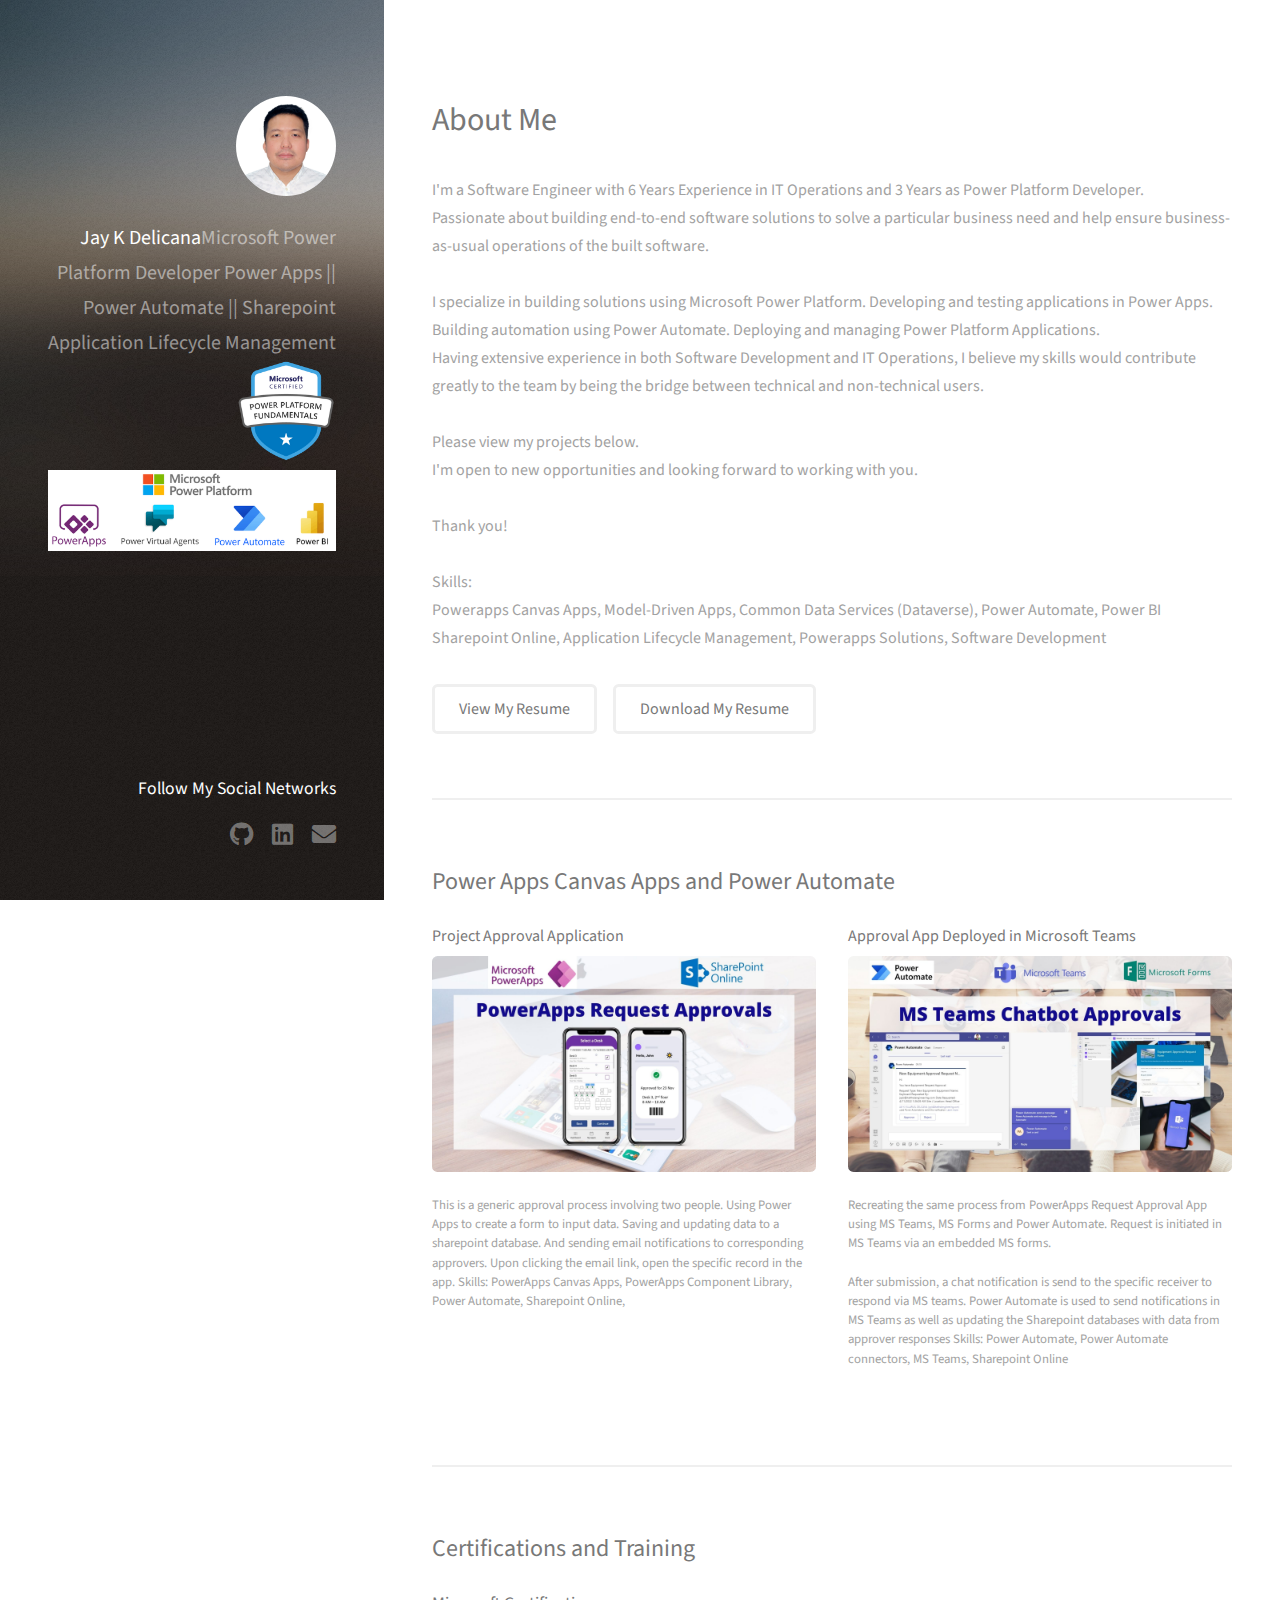
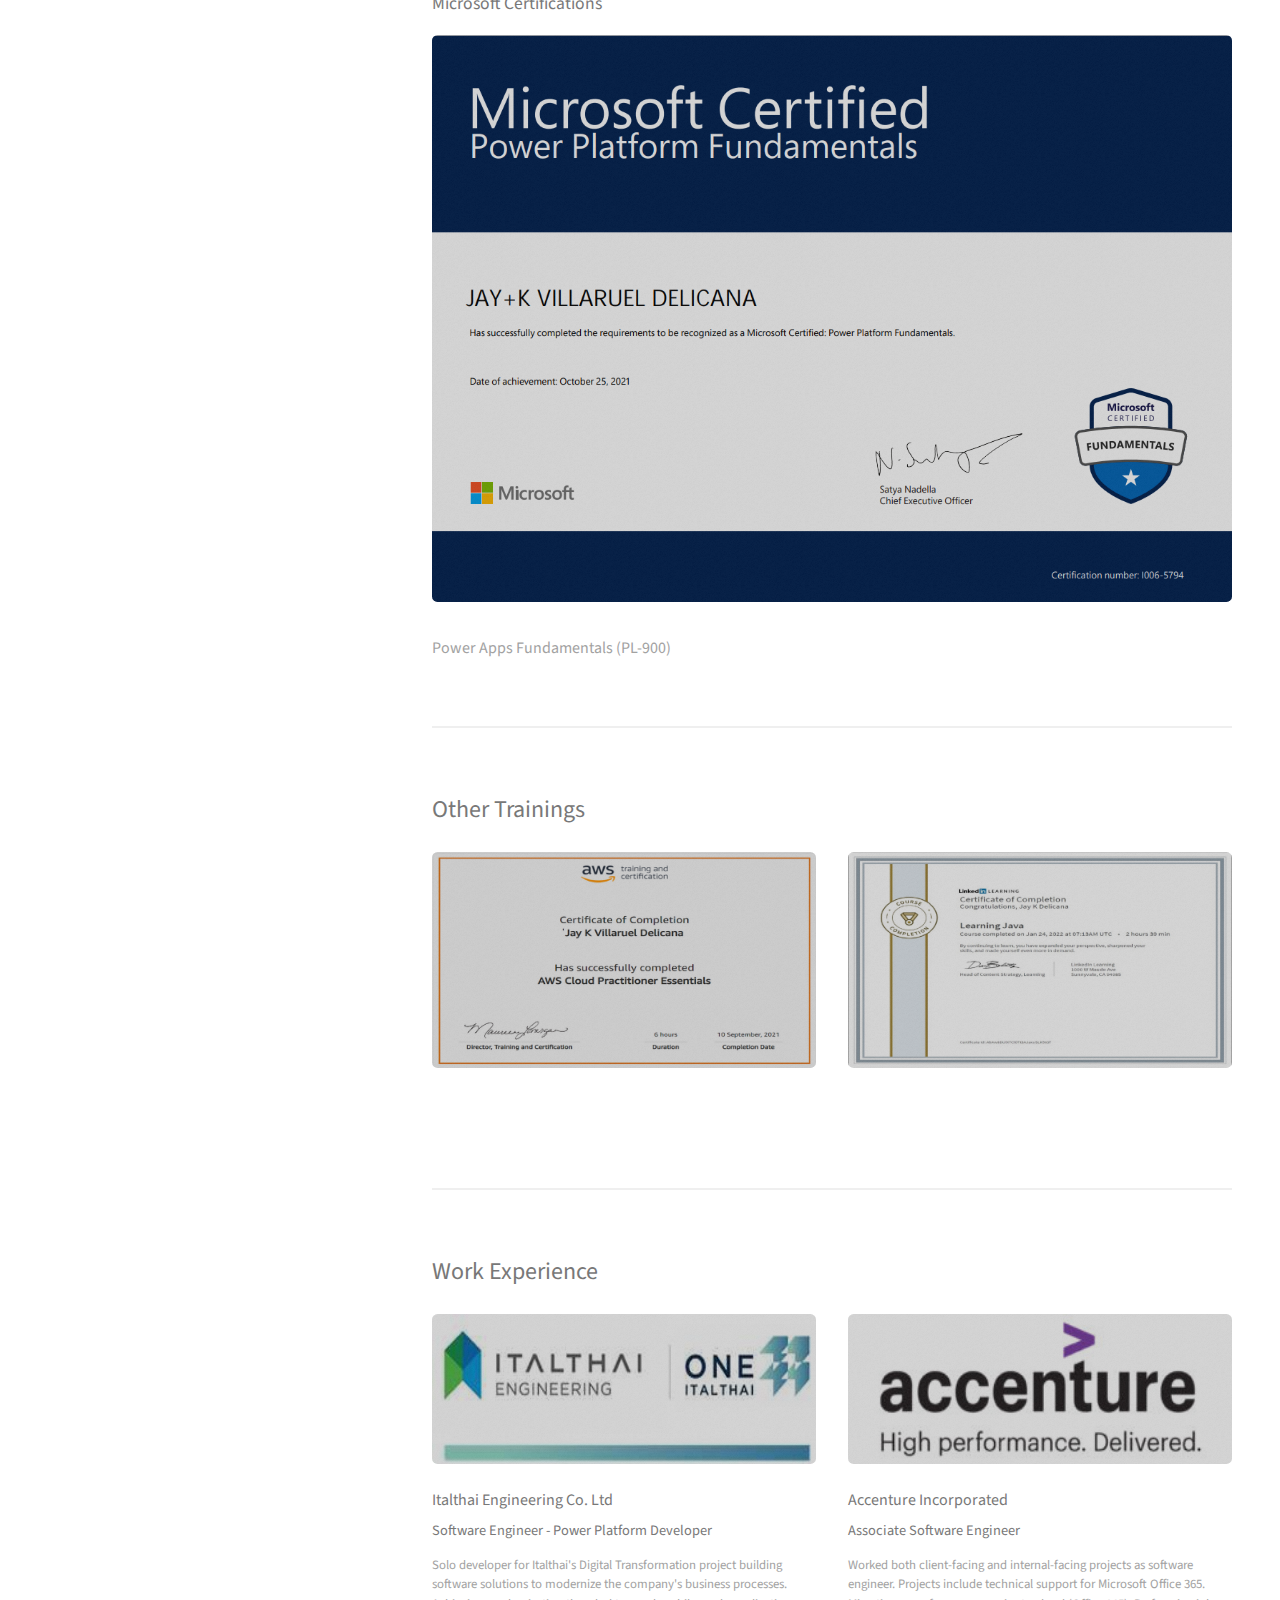
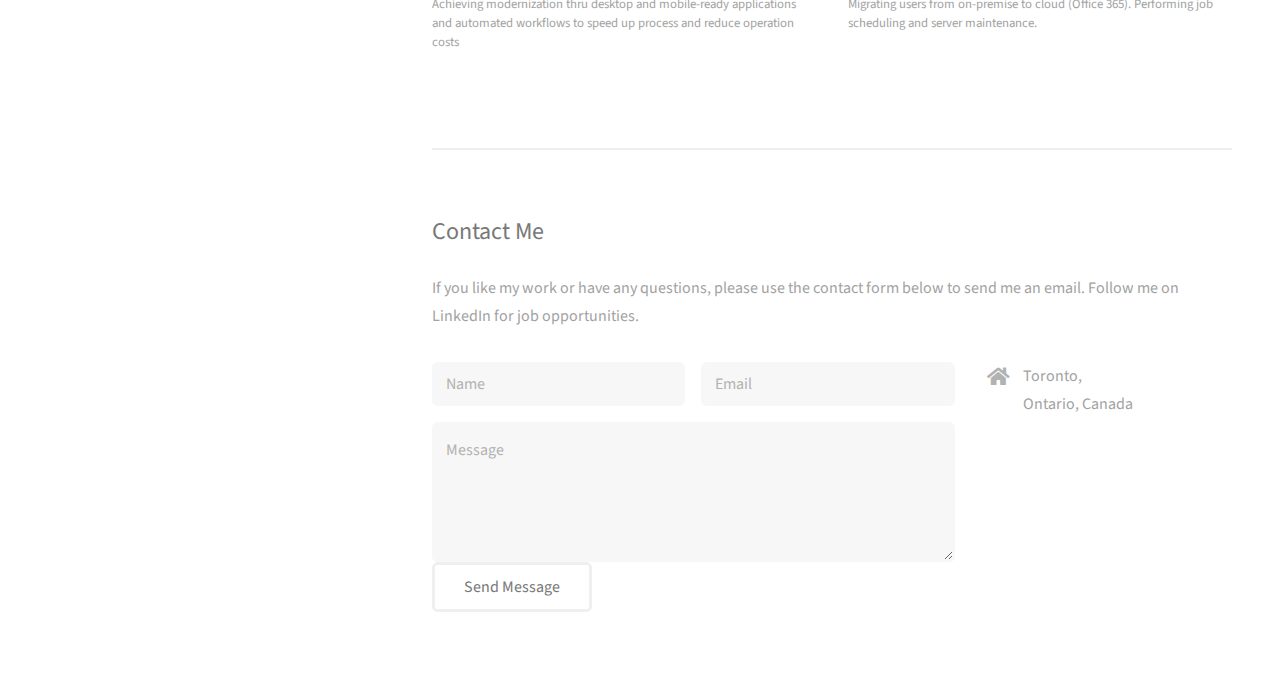
==== commit 4e2a272b: "Update Index" ====
--- a/index.html
+++ b/index.html
@@ -79,7 +79,7 @@
 
 		<!-- Two -->
 		<section id="two">
-			<h2>Website Development</h2>
+			<h2>Power Apps Canvas Apps and Power Automate</h2>
 
 			<div w3-include-html="CanvasApps.html"></div>
 
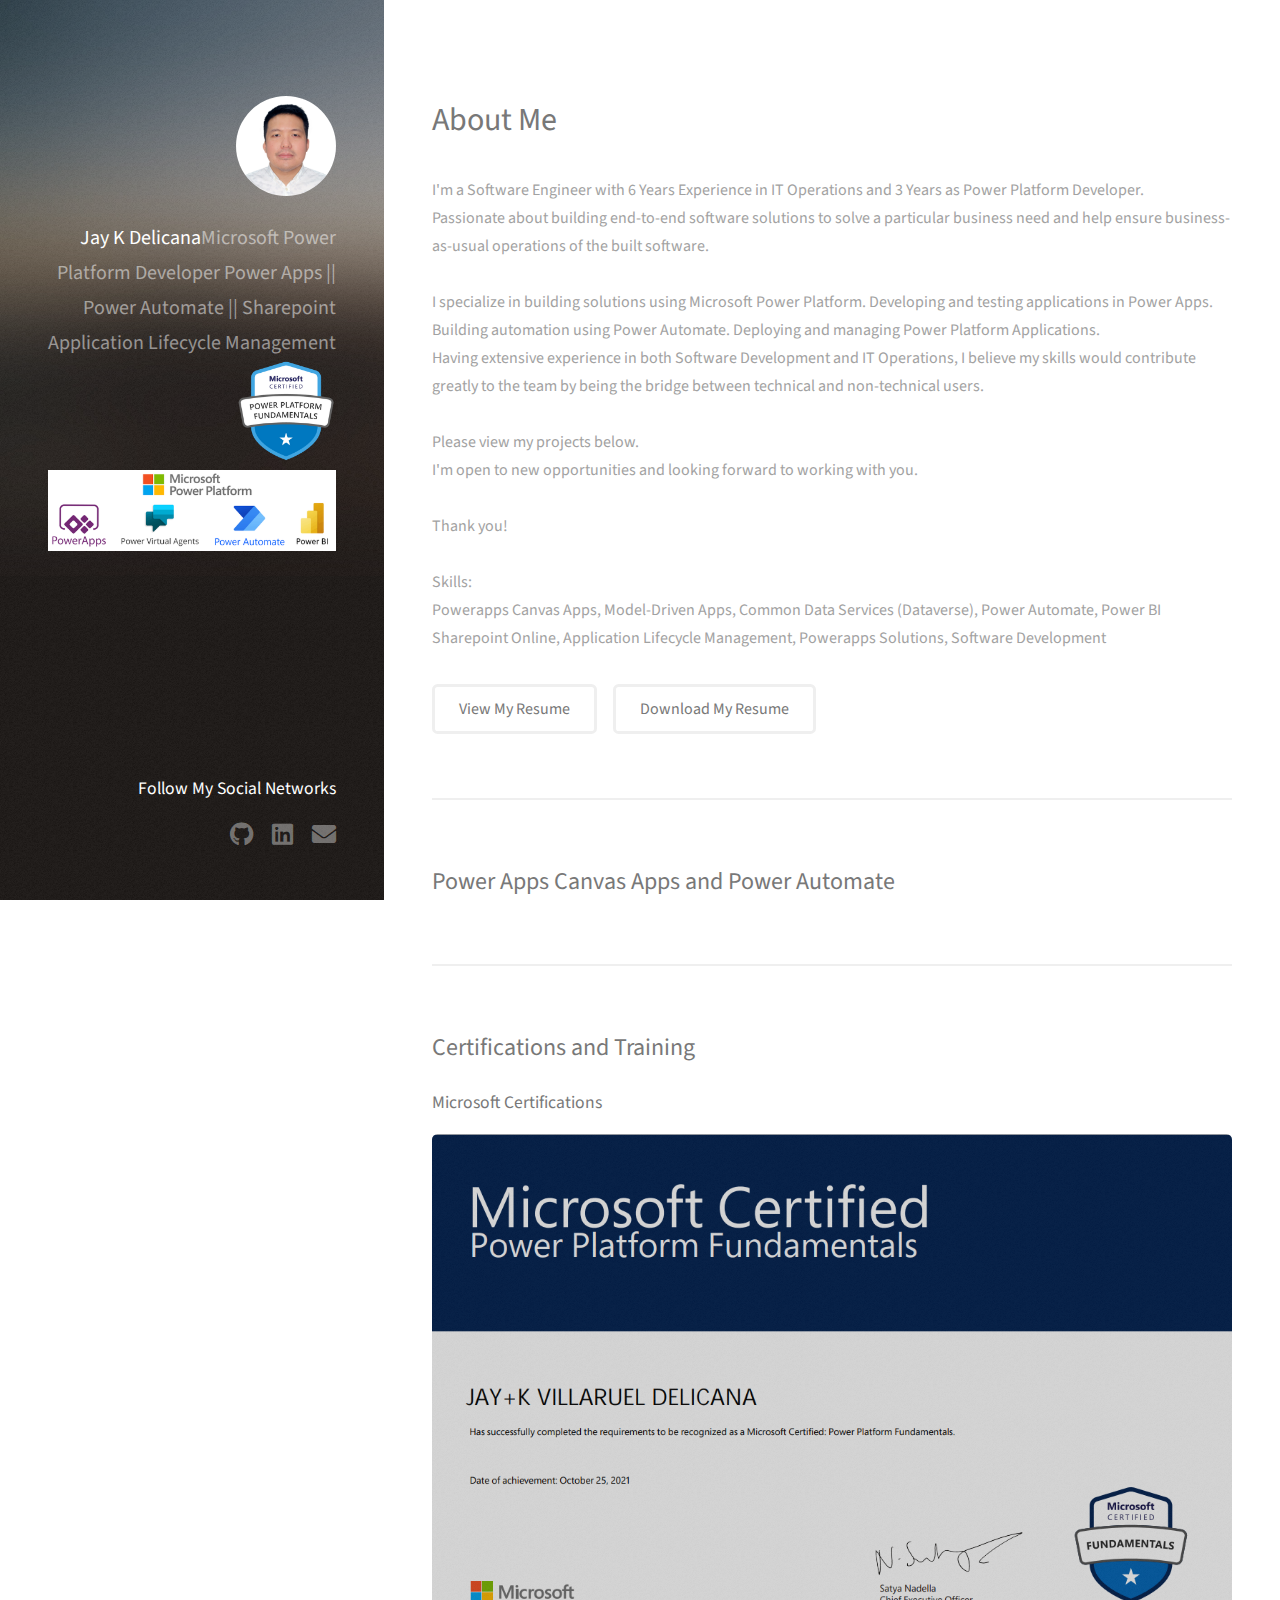
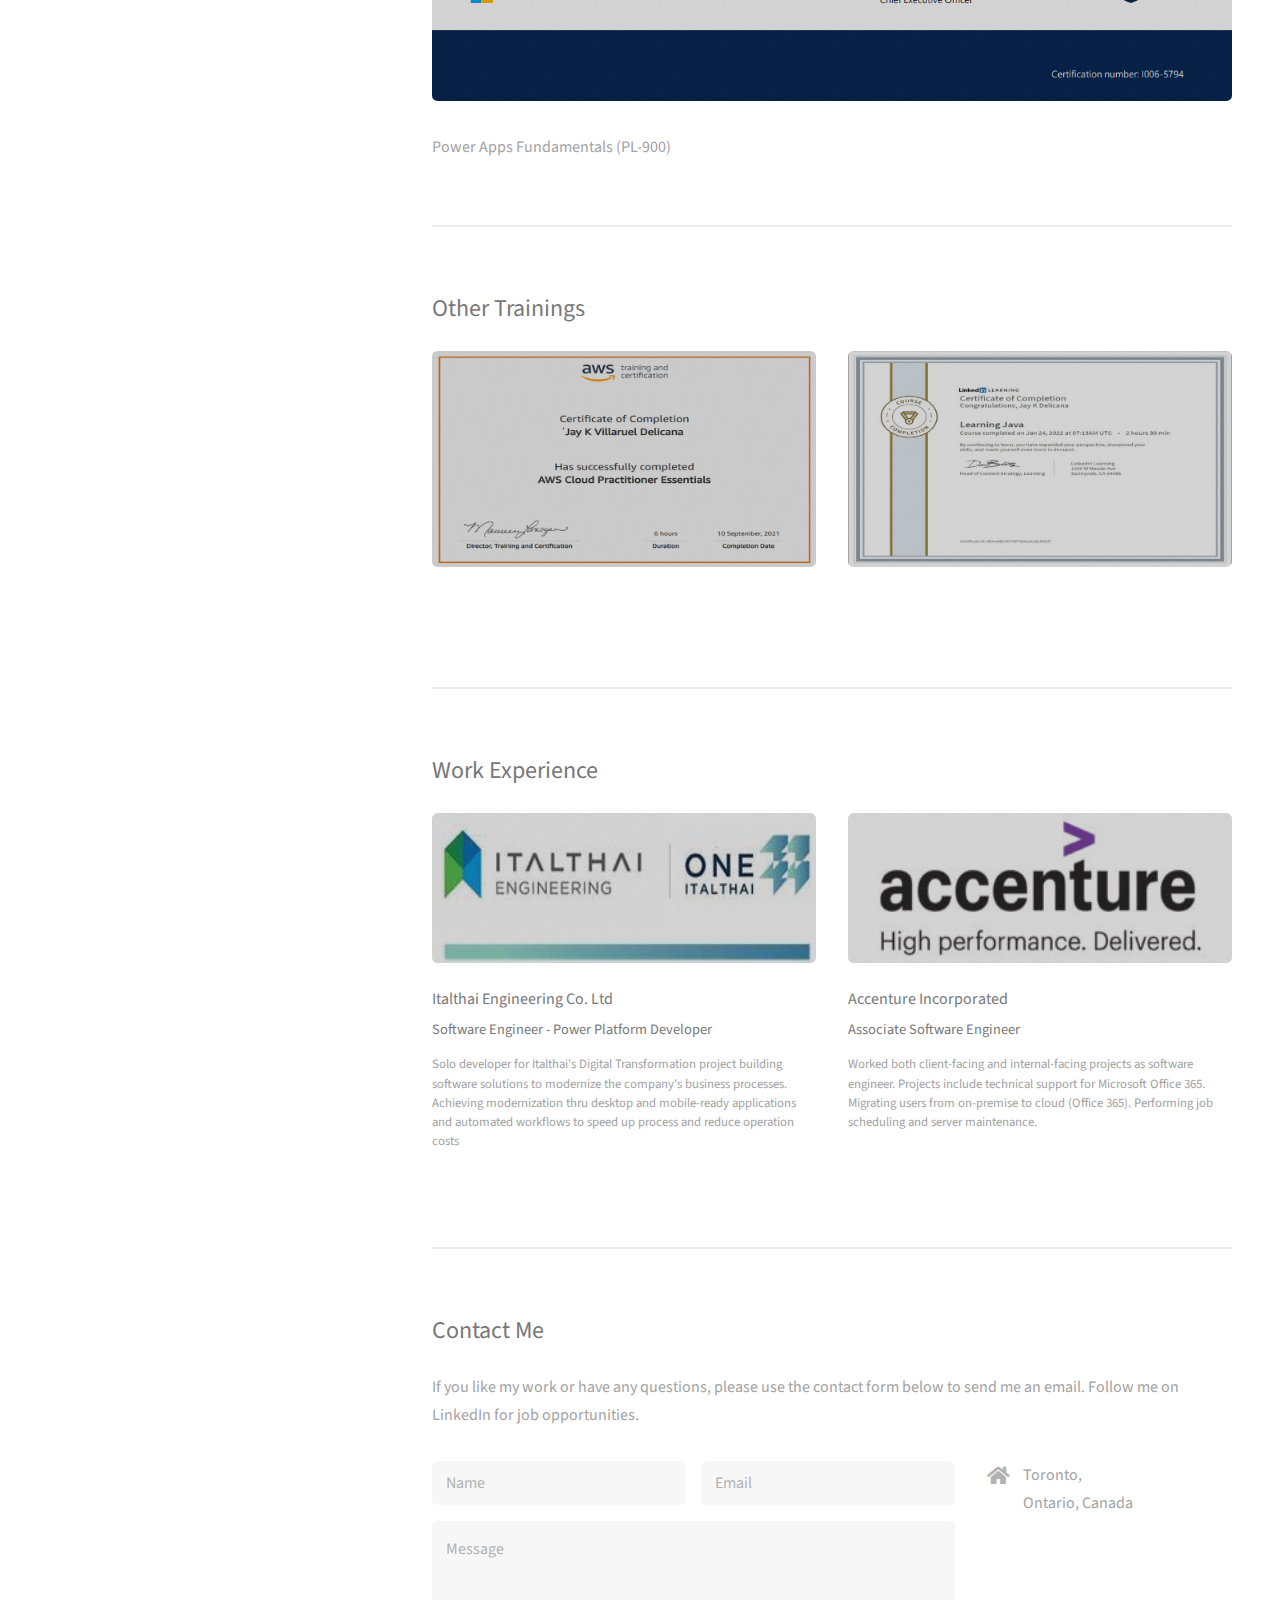
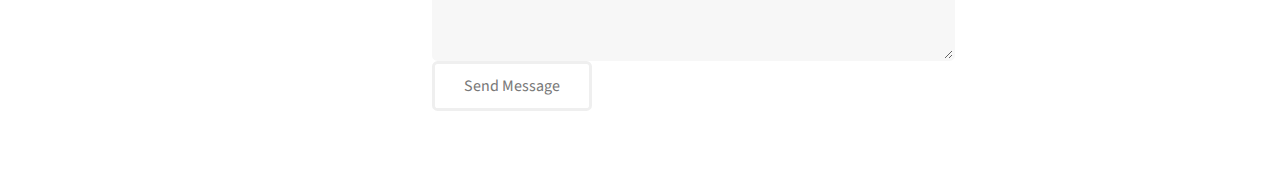
==== commit 93eb35e8: "Rmoved CanvasApp" ====
--- a/index.html
+++ b/index.html
@@ -81,7 +81,7 @@
 		<section id="two">
 			<h2>Power Apps Canvas Apps and Power Automate</h2>
 
-			<div w3-include-html="CanvasApps.html"></div>
+			
 
 			<script src="assets/js/lightbox-plus-jquery.min.js"></script>
 
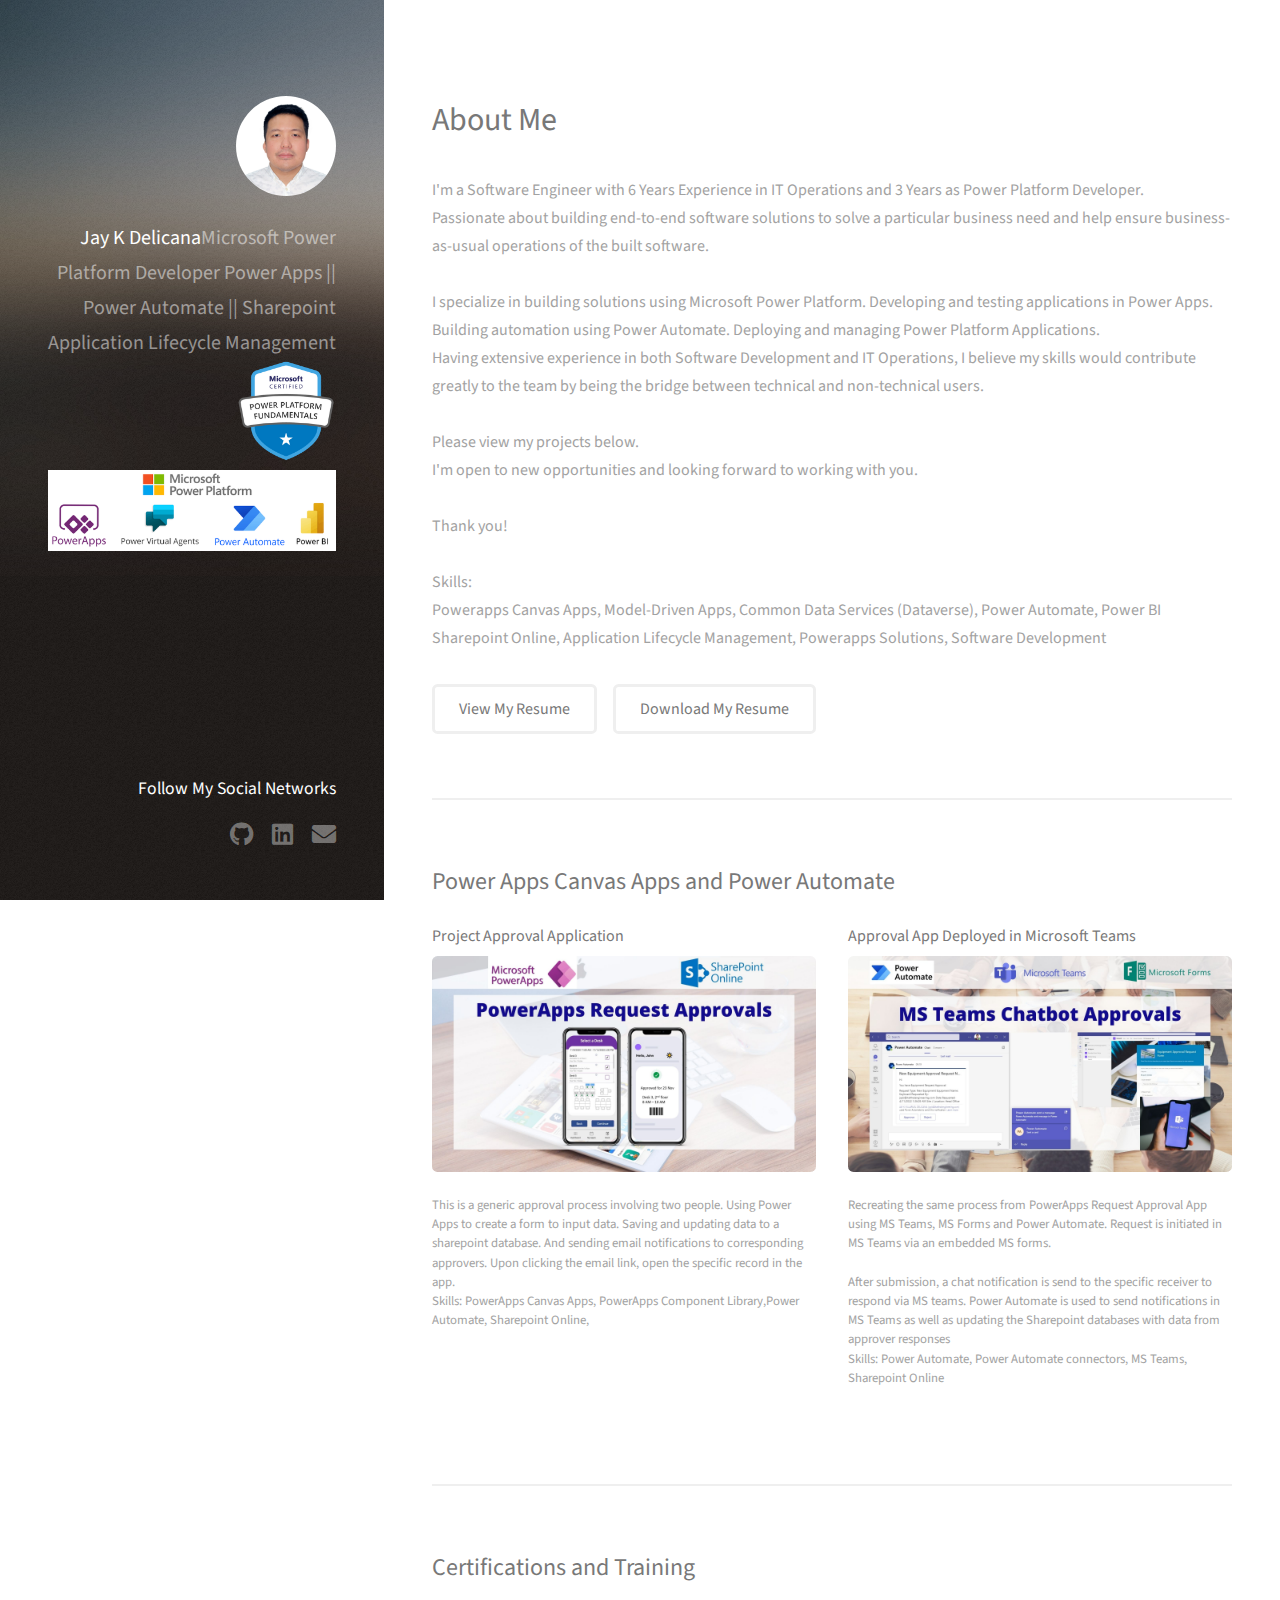
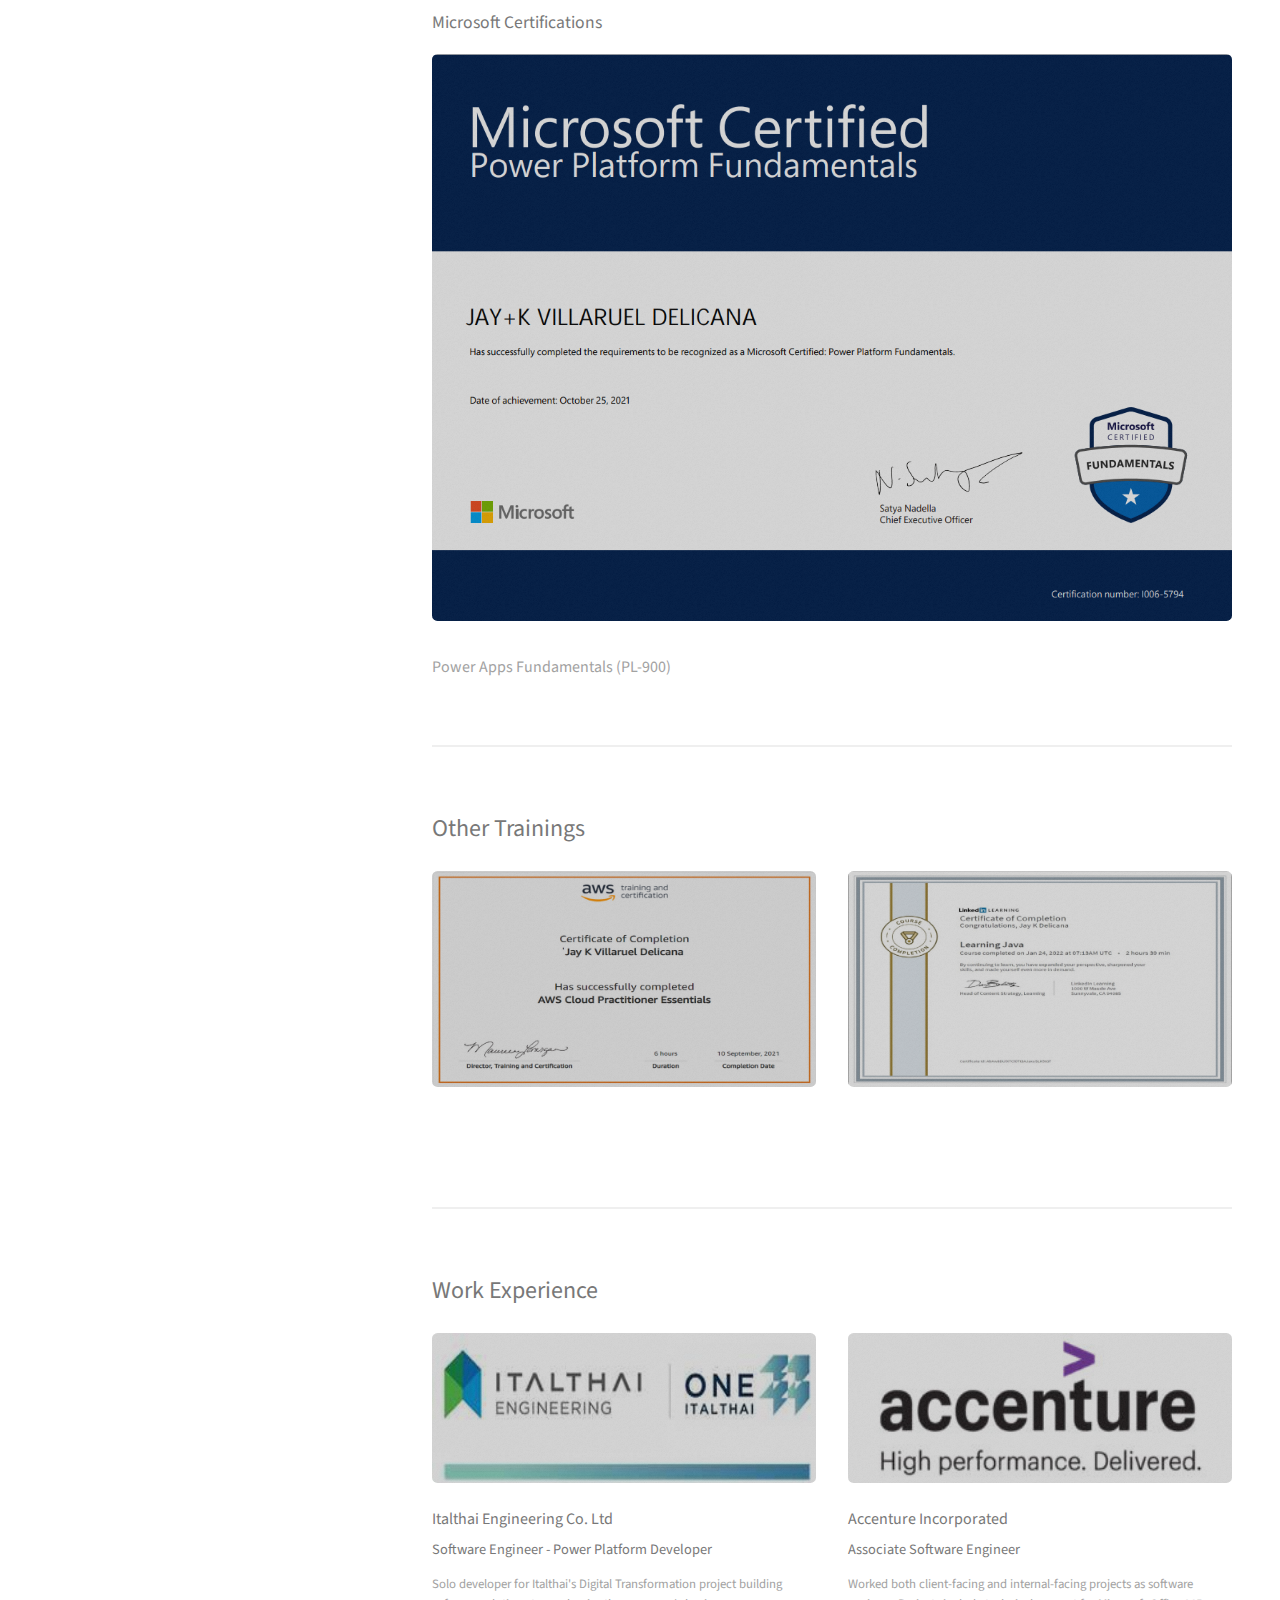
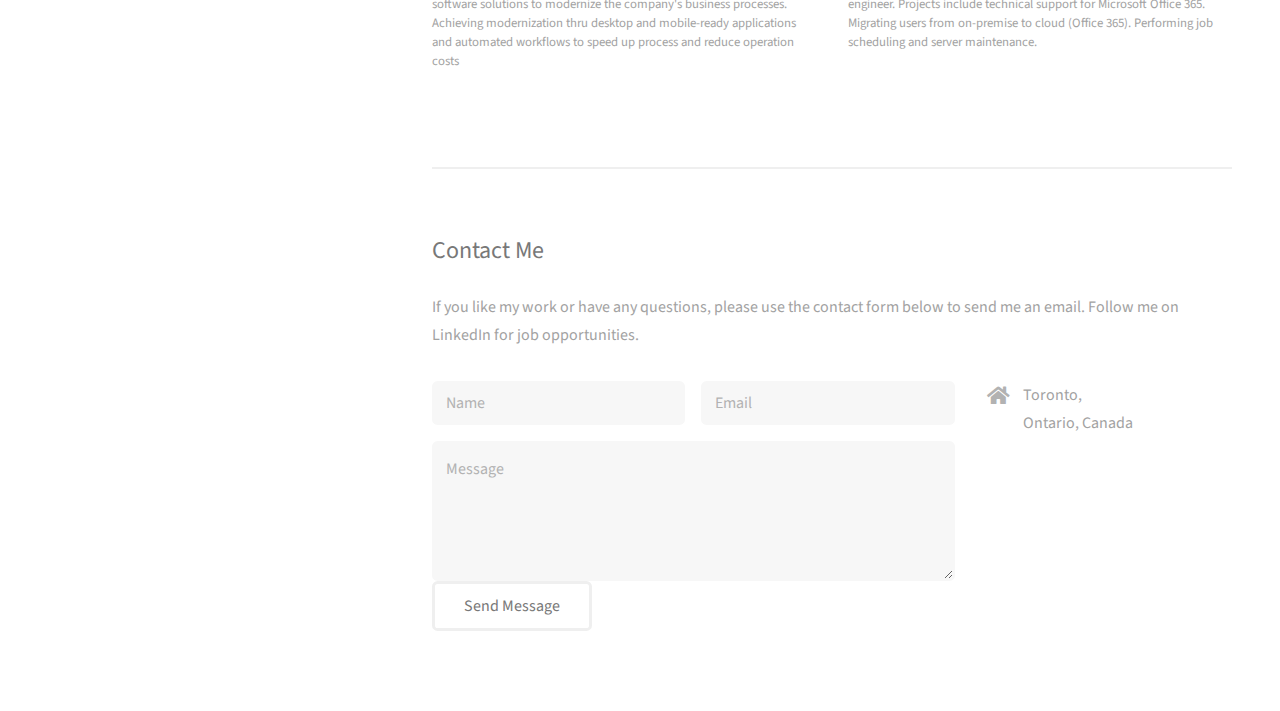
==== commit 98d656bc: "Update index.html" ====
--- a/index.html
+++ b/index.html
@@ -81,7 +81,7 @@
 		<section id="two">
 			<h2>Power Apps Canvas Apps and Power Automate</h2>
 
-			
+			<div w3-include-html="CanvasApps.html"></div>
 
 			<script src="assets/js/lightbox-plus-jquery.min.js"></script>
 
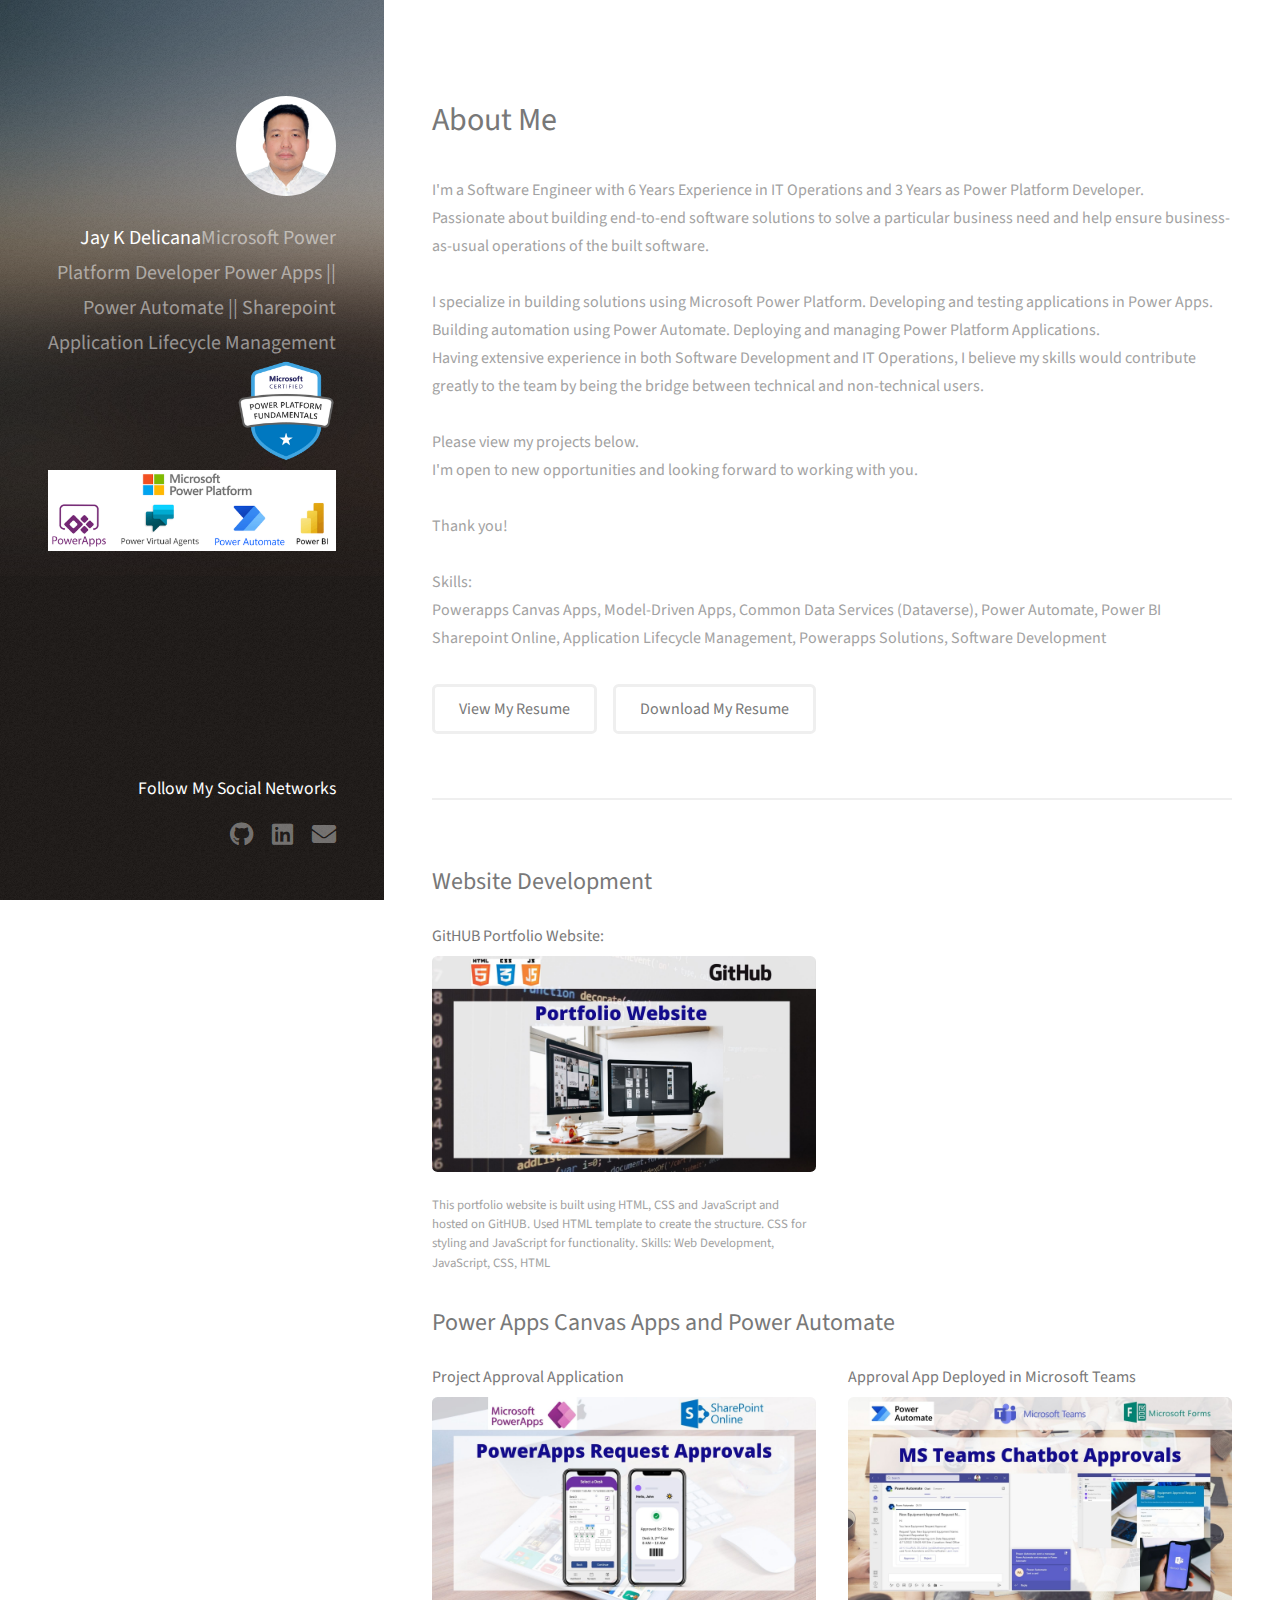
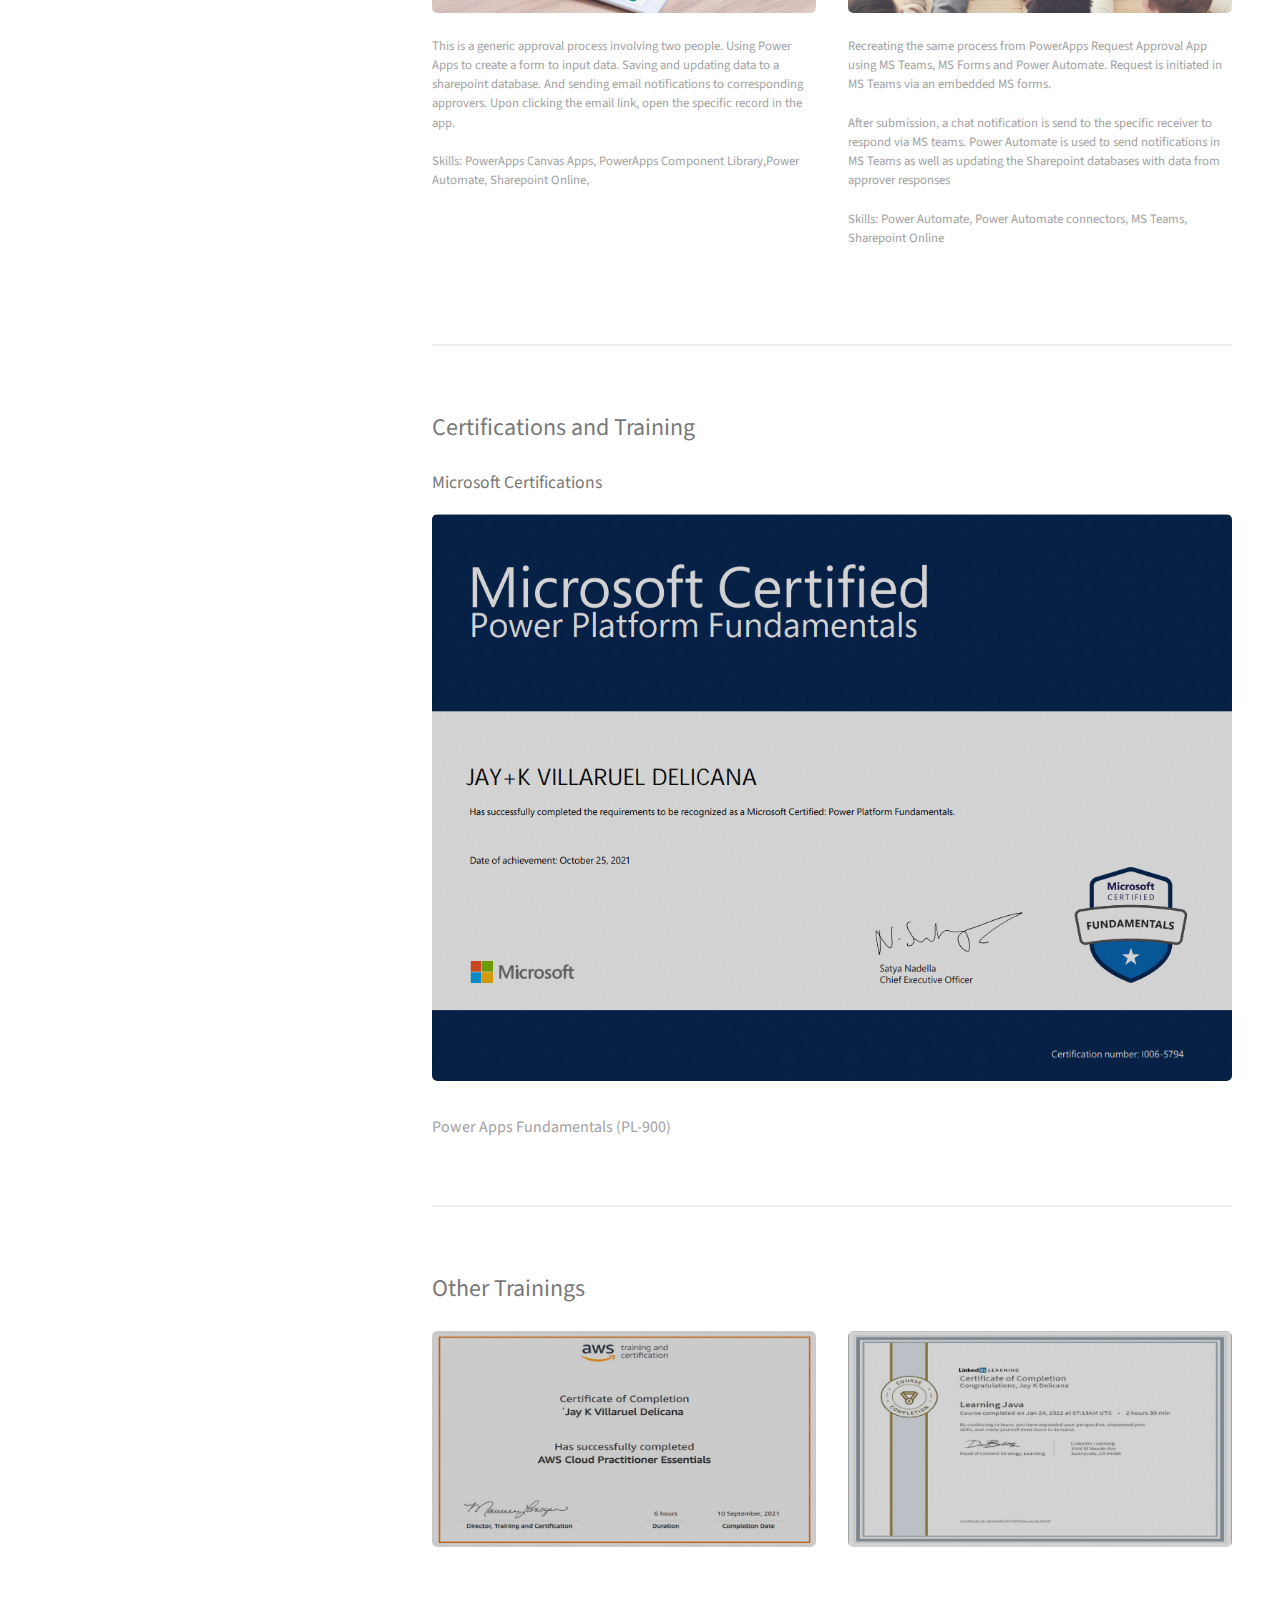
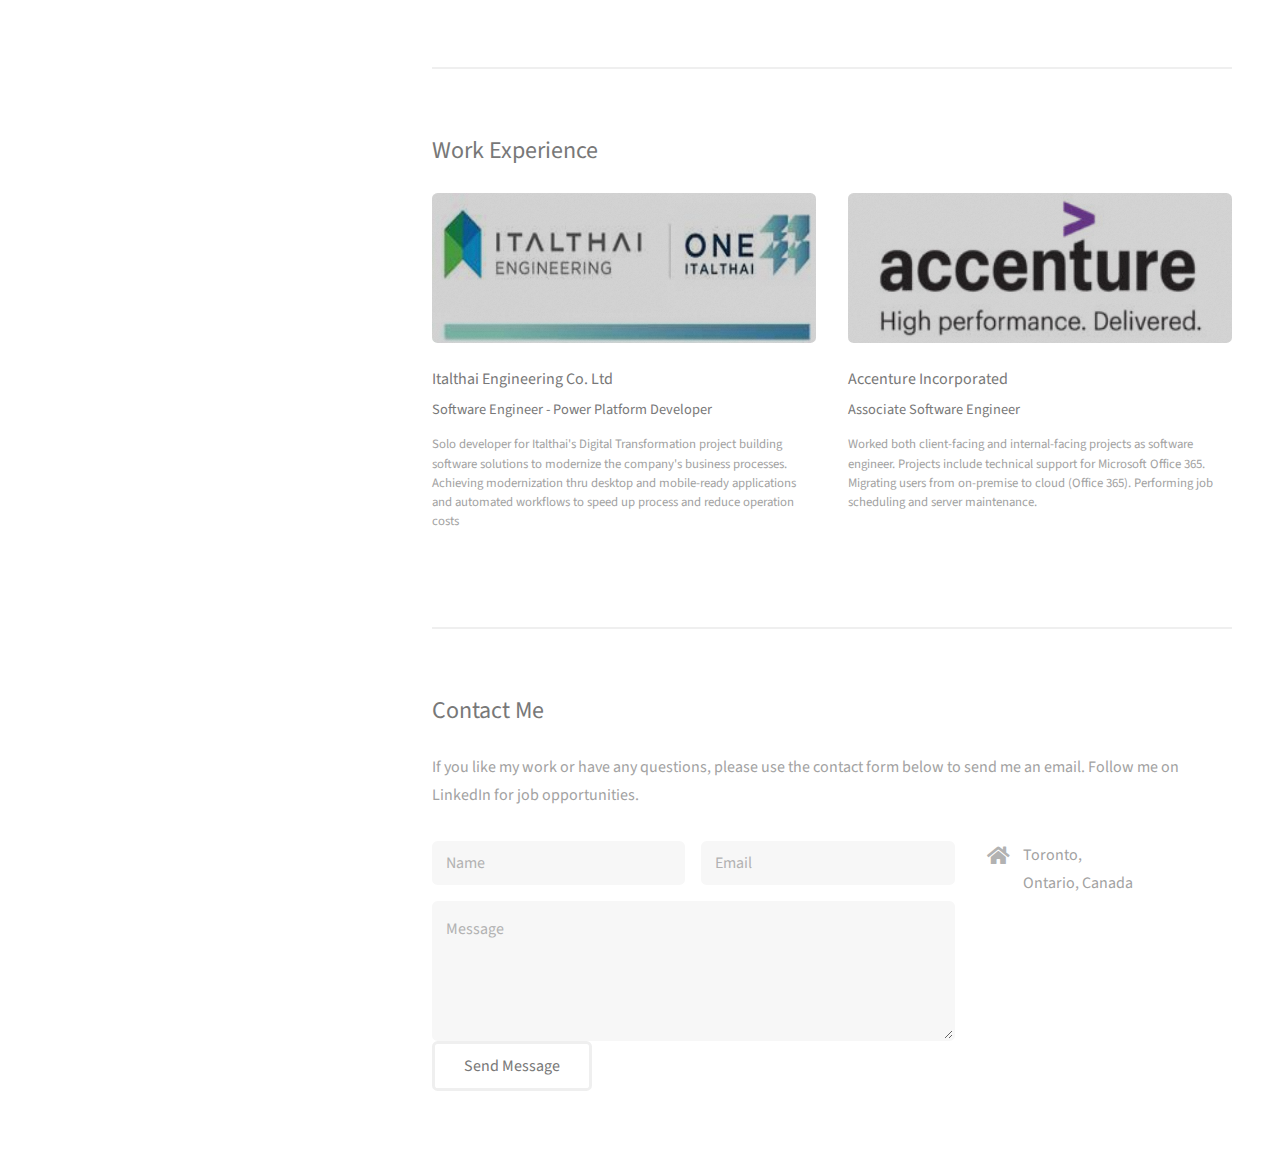
==== commit ea7504ca: "Update index.html" ====
--- a/index.html
+++ b/index.html
@@ -79,8 +79,10 @@
 
 		<!-- Two -->
 		<section id="two">
+			<h2>Website Development</h2>
+			<div w3-include-html="recentwork.html"></div>
+
 			<h2>Power Apps Canvas Apps and Power Automate</h2>
-
 			<div w3-include-html="CanvasApps.html"></div>
 
 			<script src="assets/js/lightbox-plus-jquery.min.js"></script>
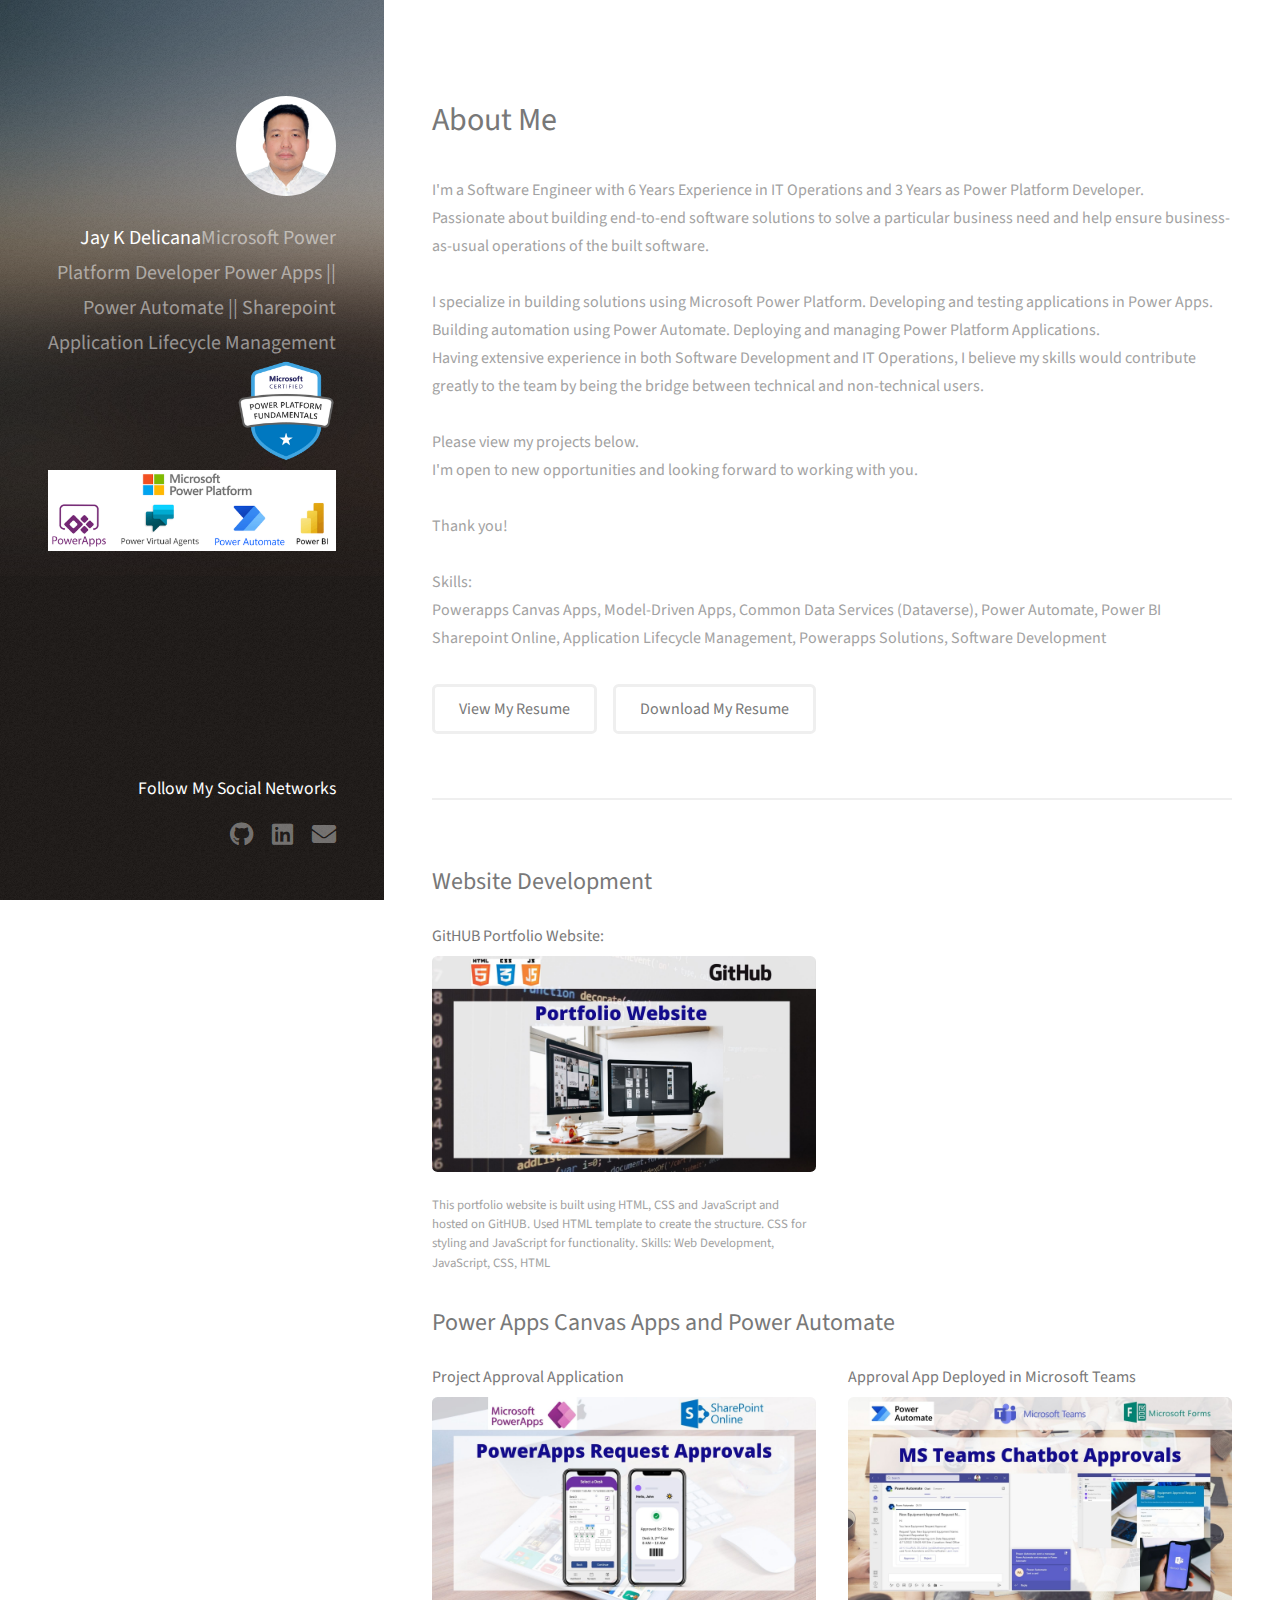
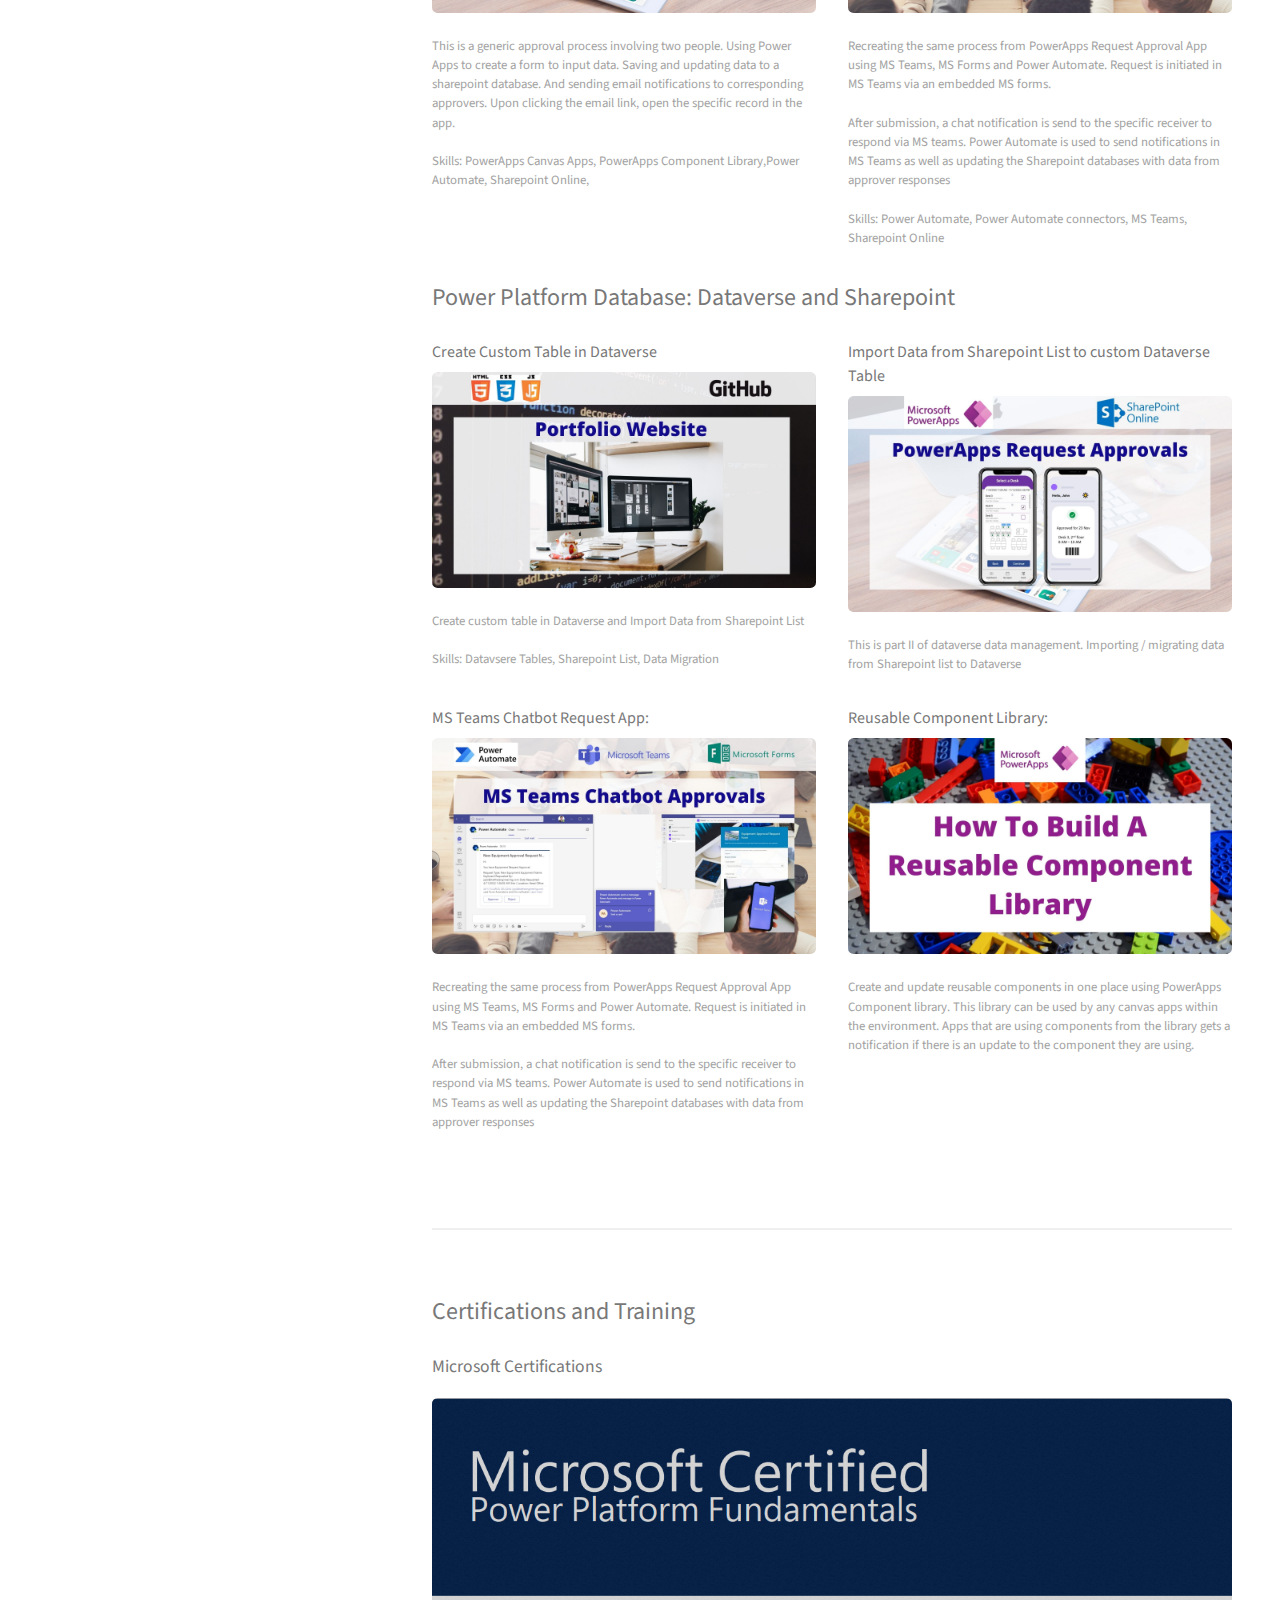
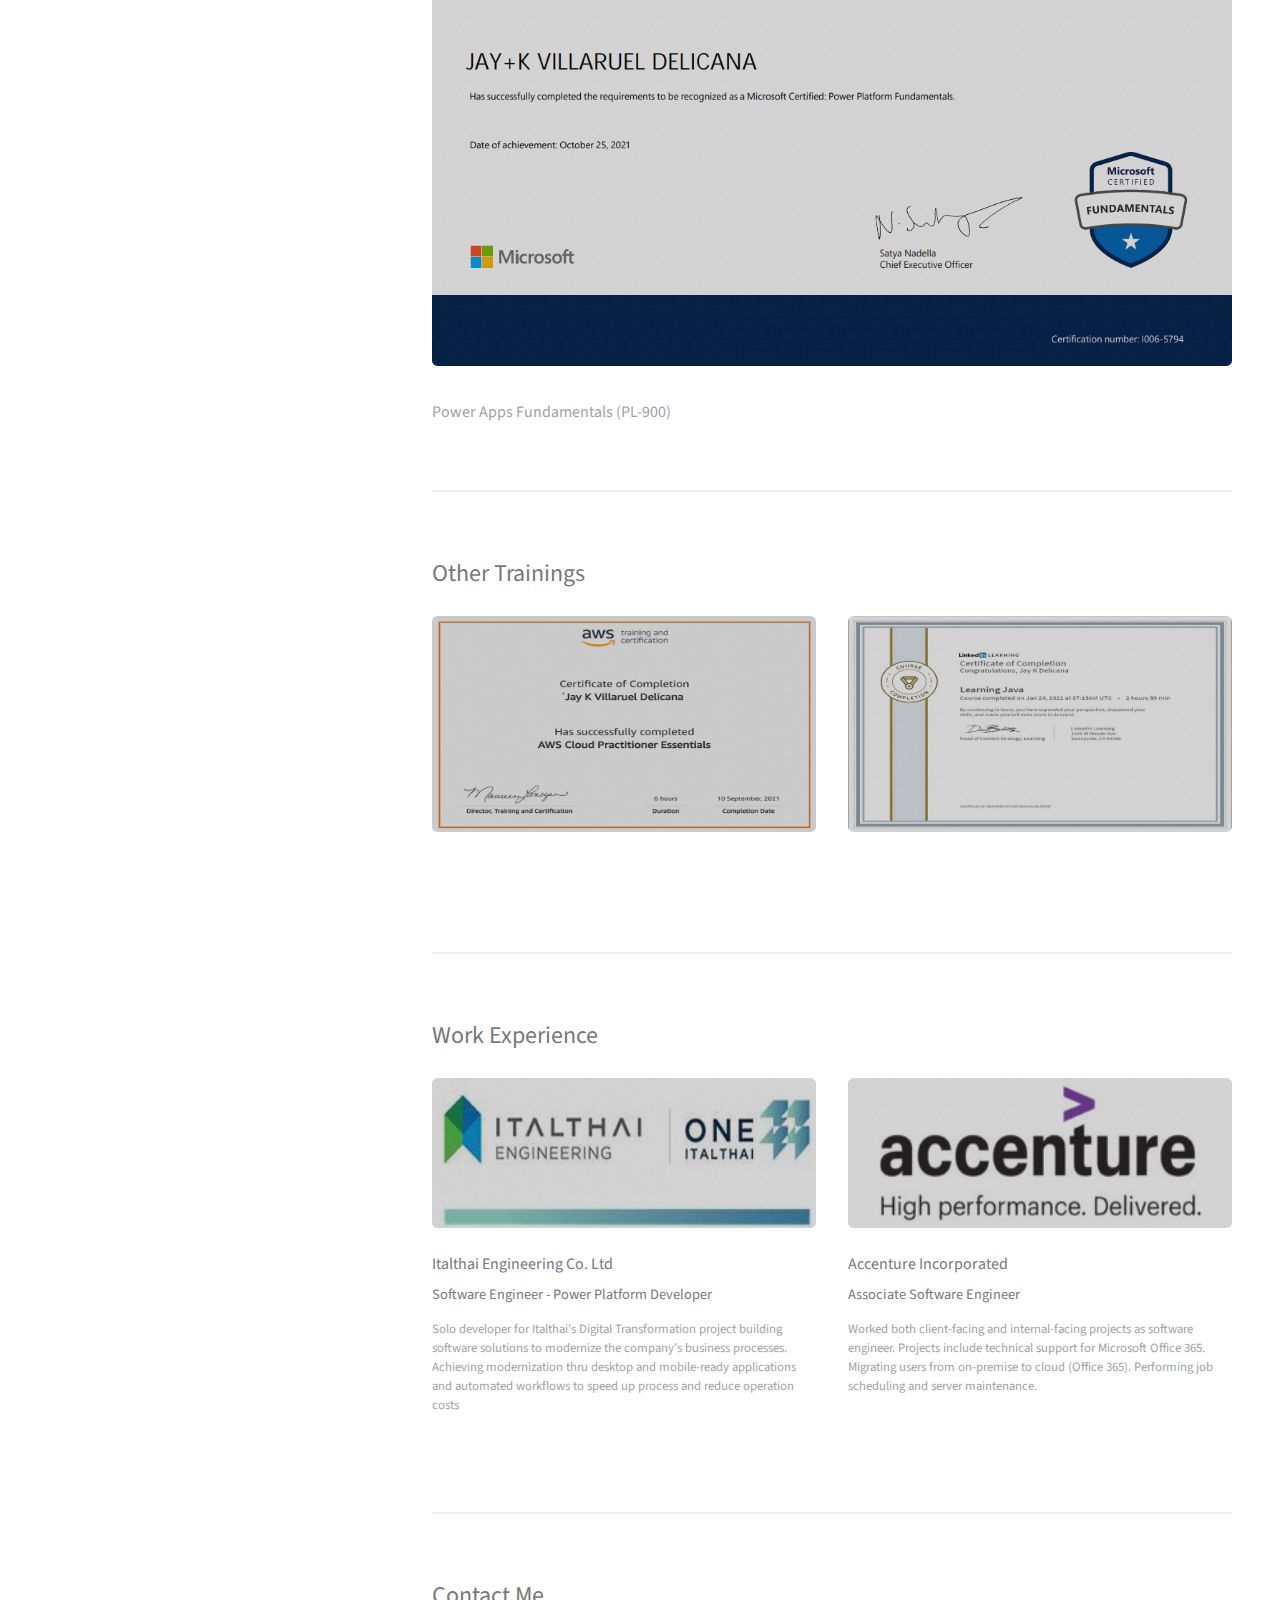
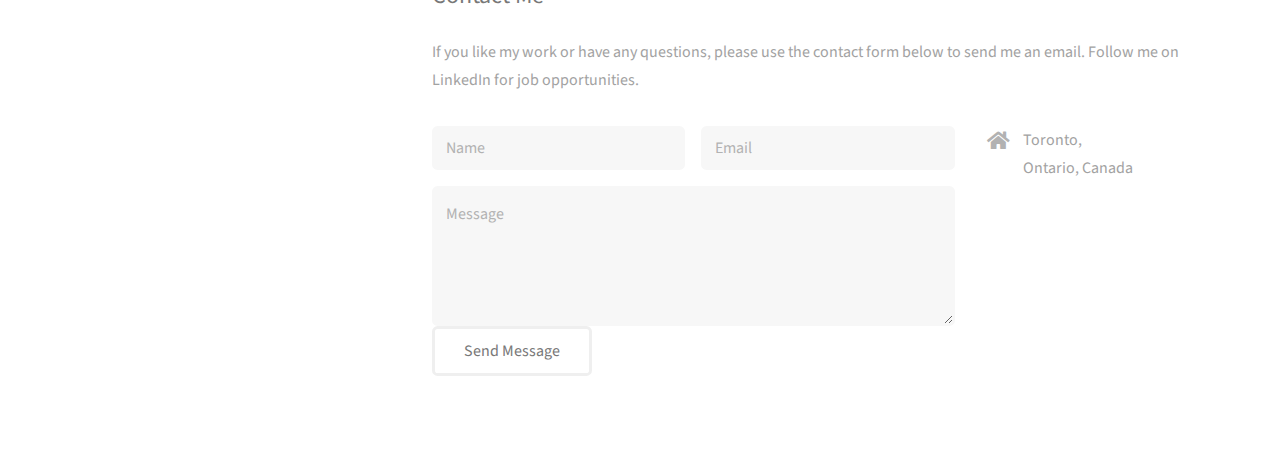
==== commit ed03971b: "Update index.html" ====
--- a/index.html
+++ b/index.html
@@ -80,10 +80,13 @@
 		<!-- Two -->
 		<section id="two">
 			<h2>Website Development</h2>
-			<div w3-include-html="recentwork.html"></div>
+			<div w3-include-html="WebDev.html"></div>
 
 			<h2>Power Apps Canvas Apps and Power Automate</h2>
 			<div w3-include-html="CanvasApps.html"></div>
+
+			<h2>Power Platform Database: Dataverse and Sharepoint</h2>
+			<div w3-include-html="Dataverse.html"></div>
 
 			<script src="assets/js/lightbox-plus-jquery.min.js"></script>
 
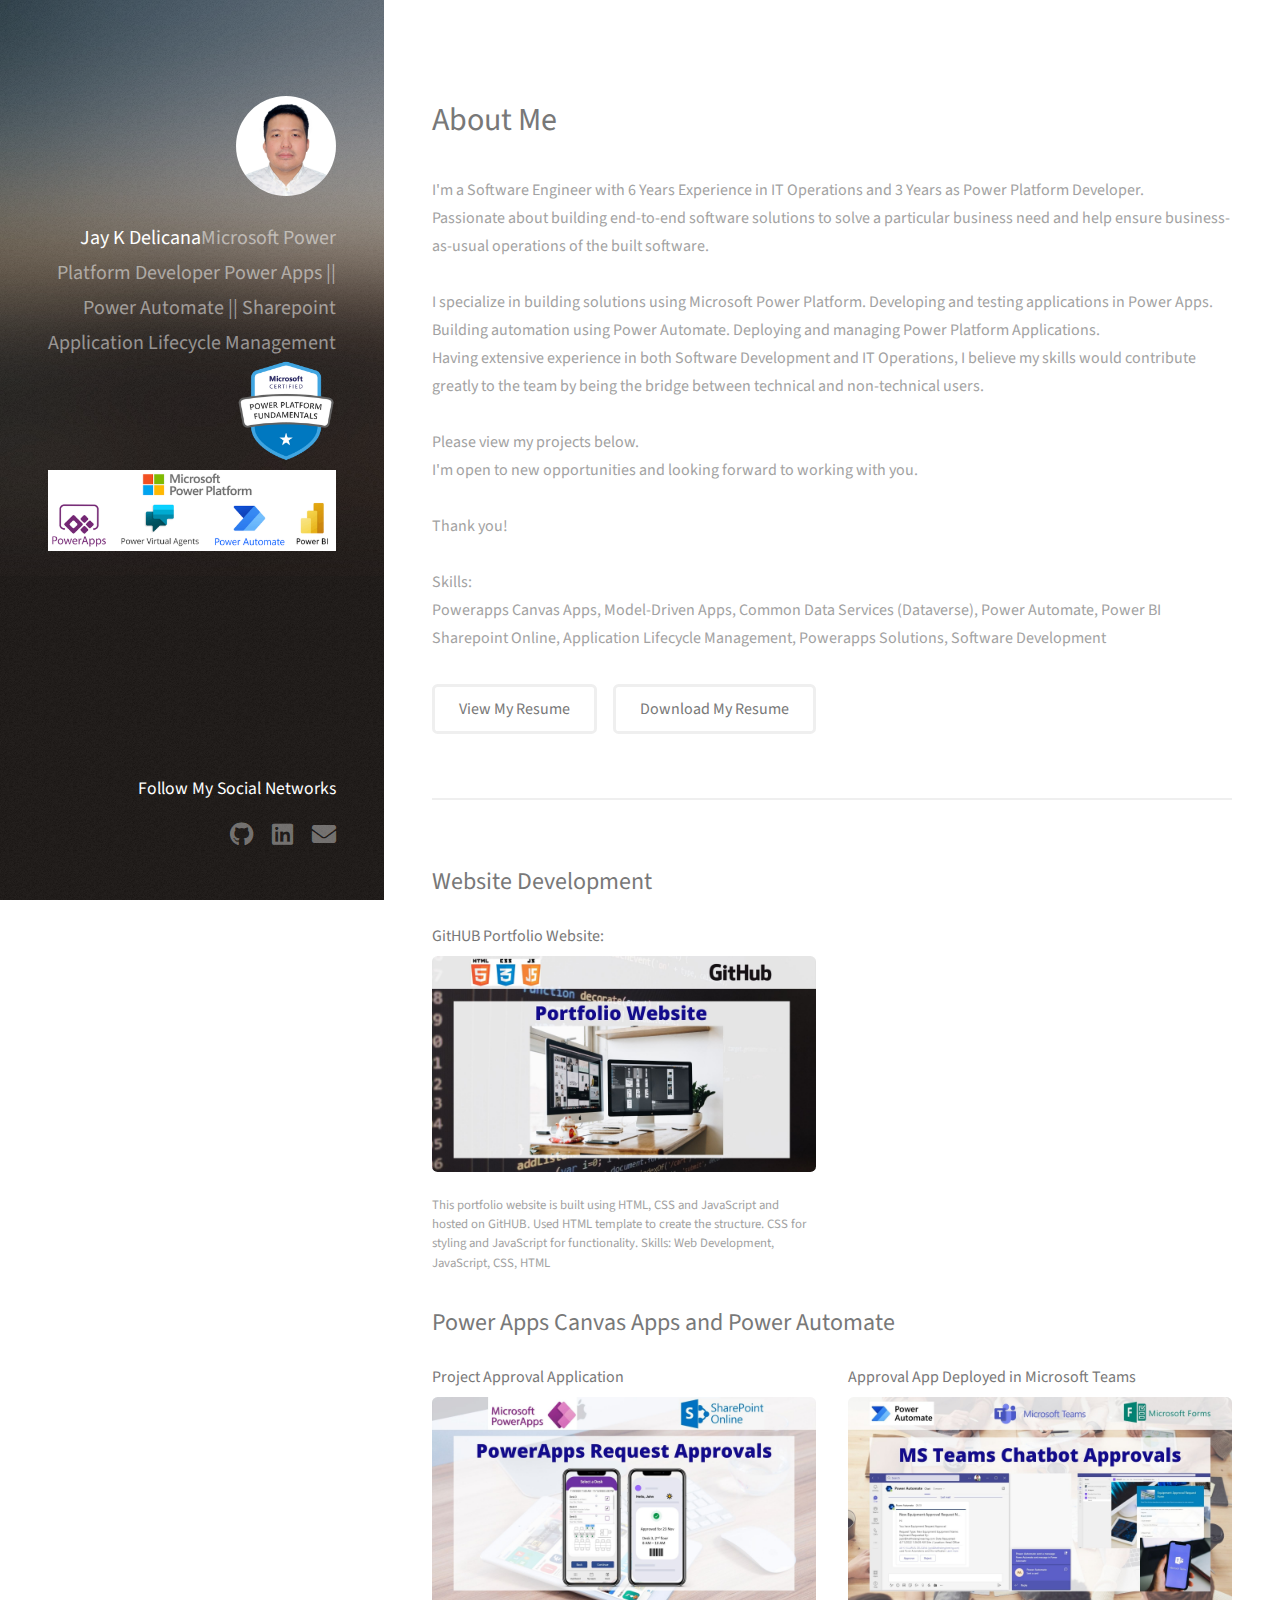
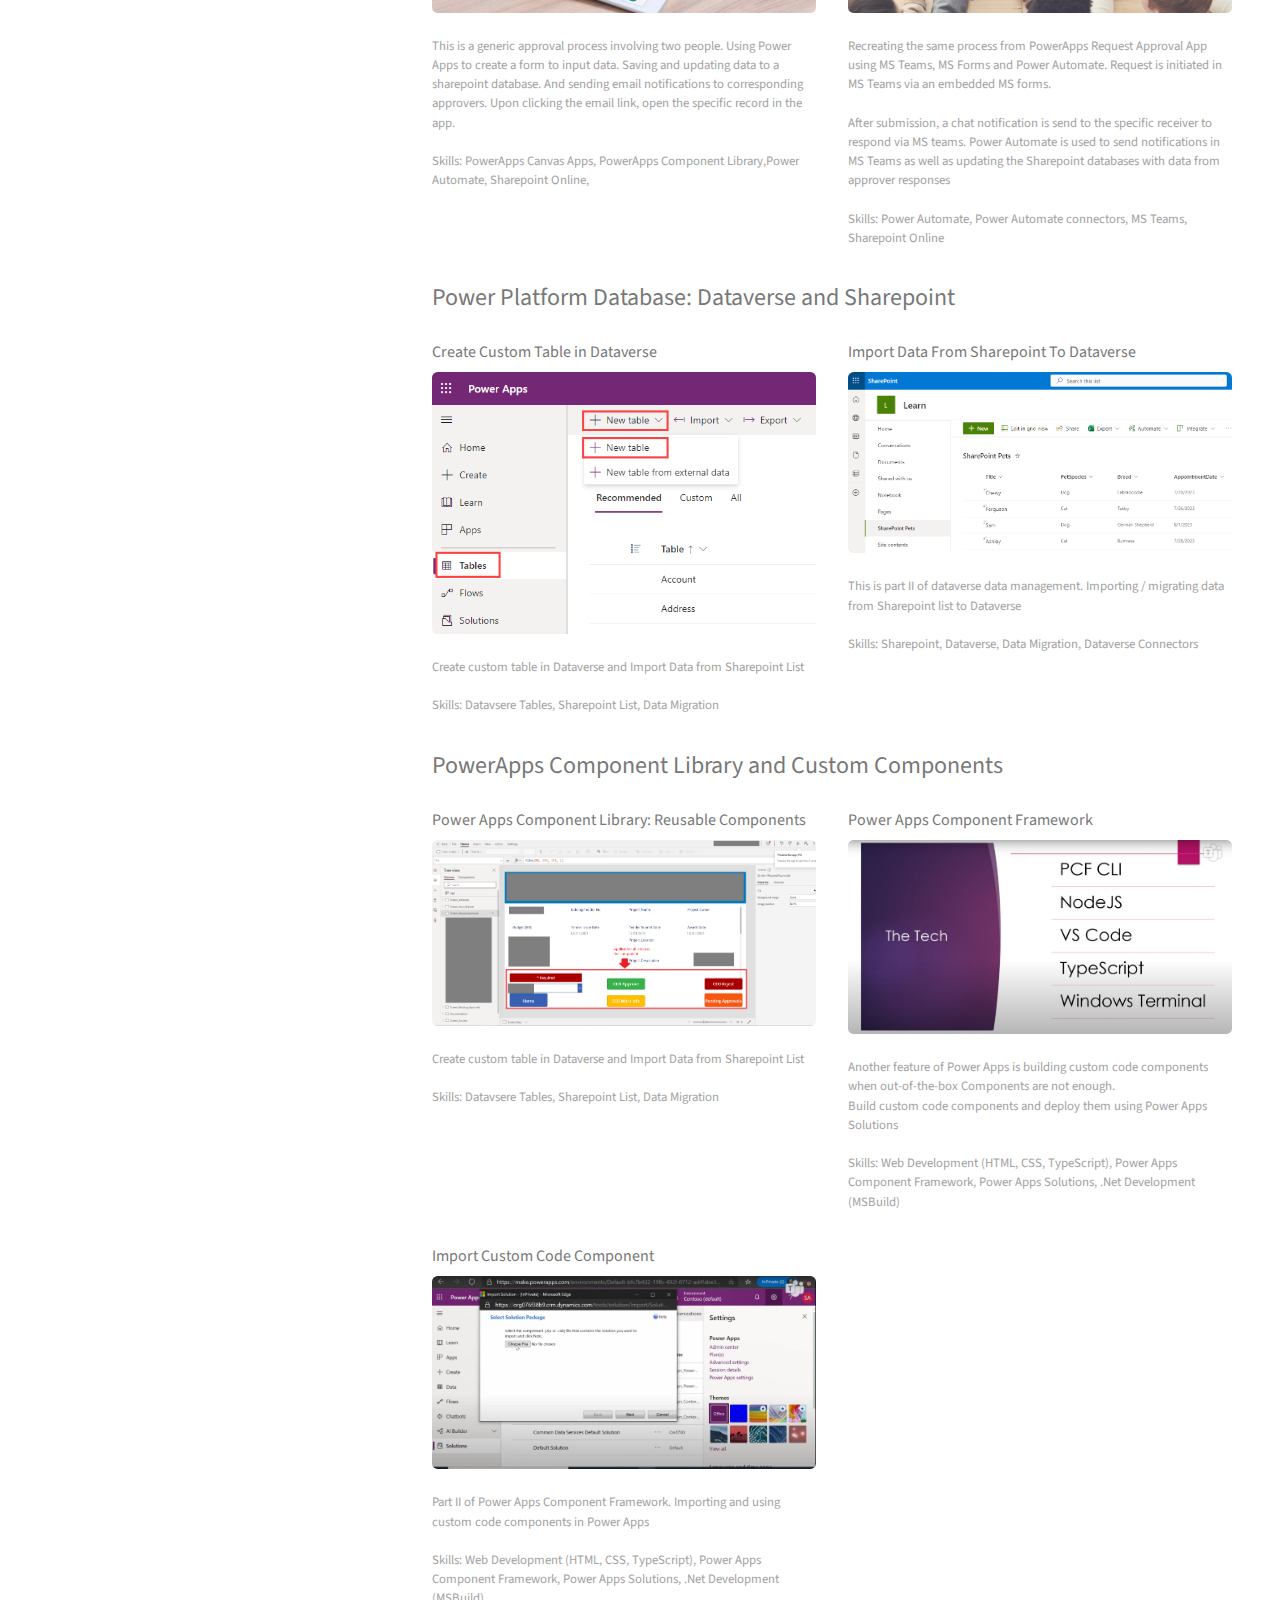
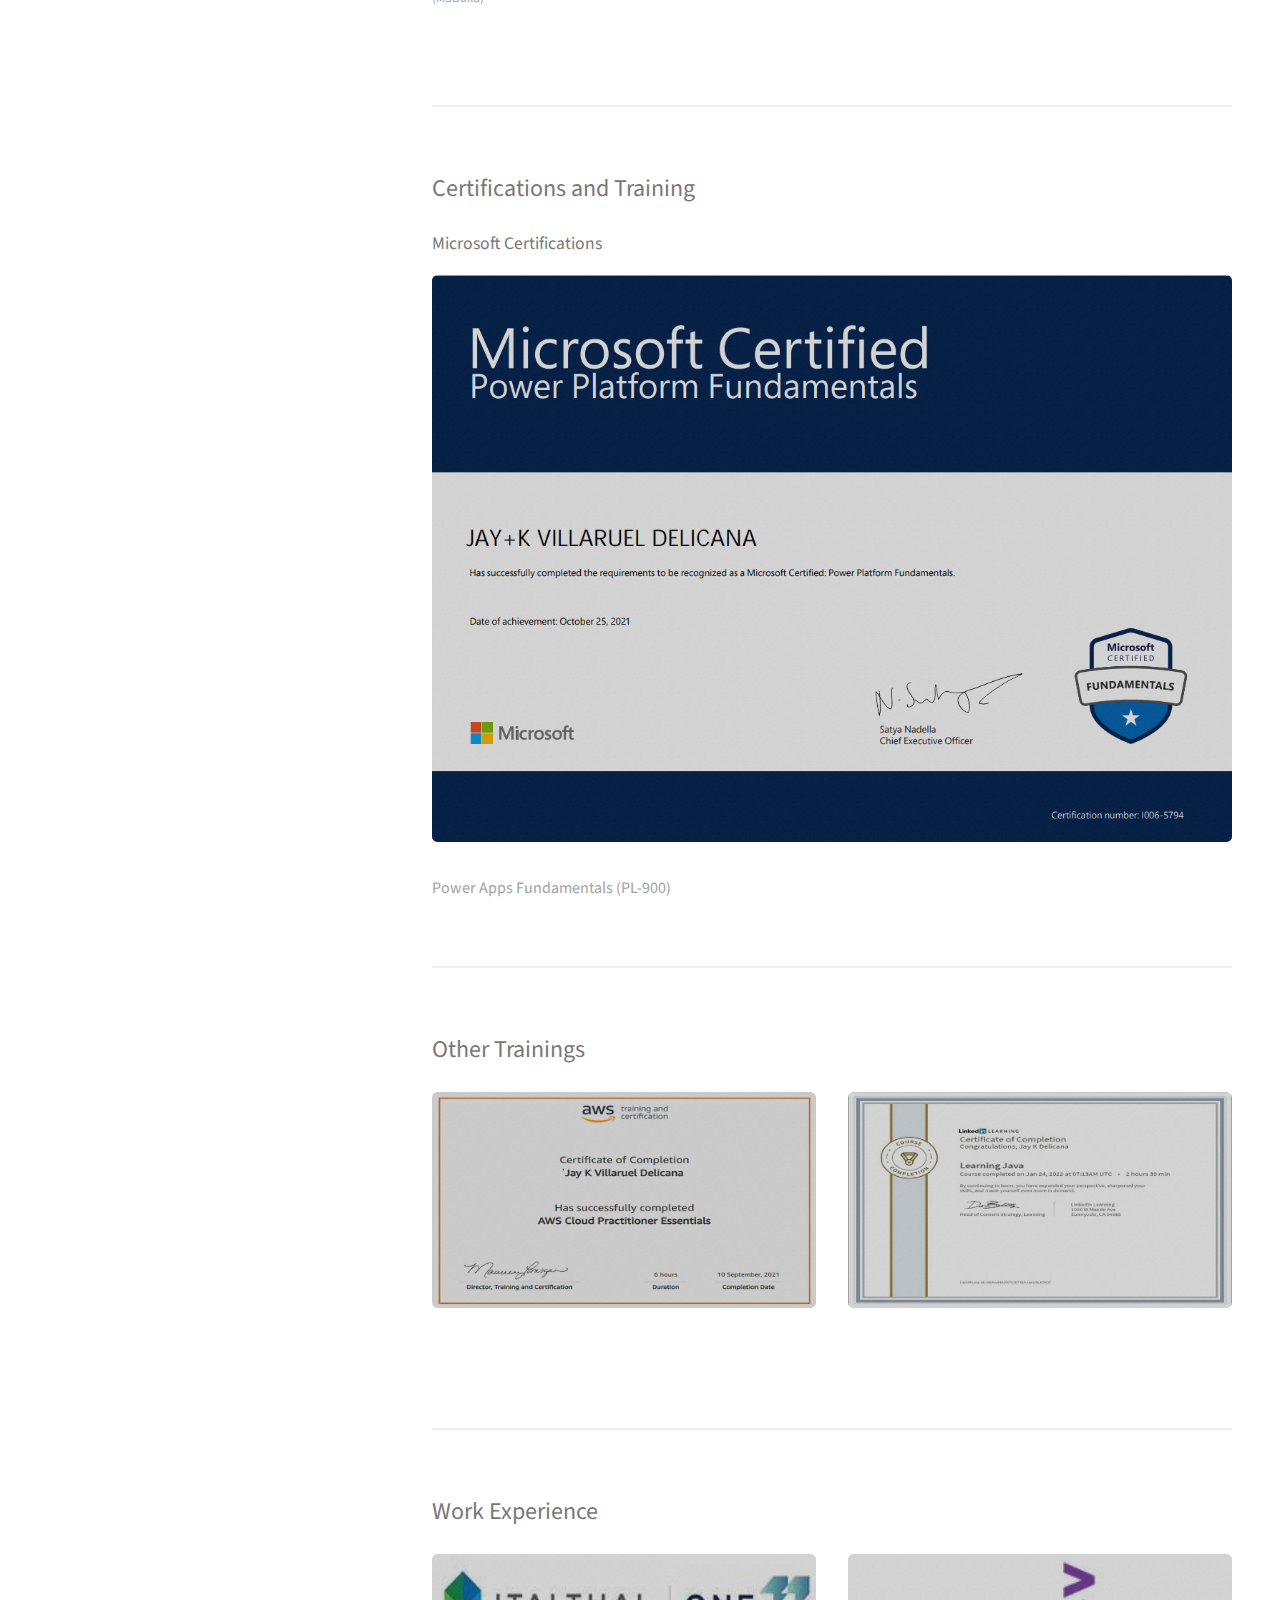
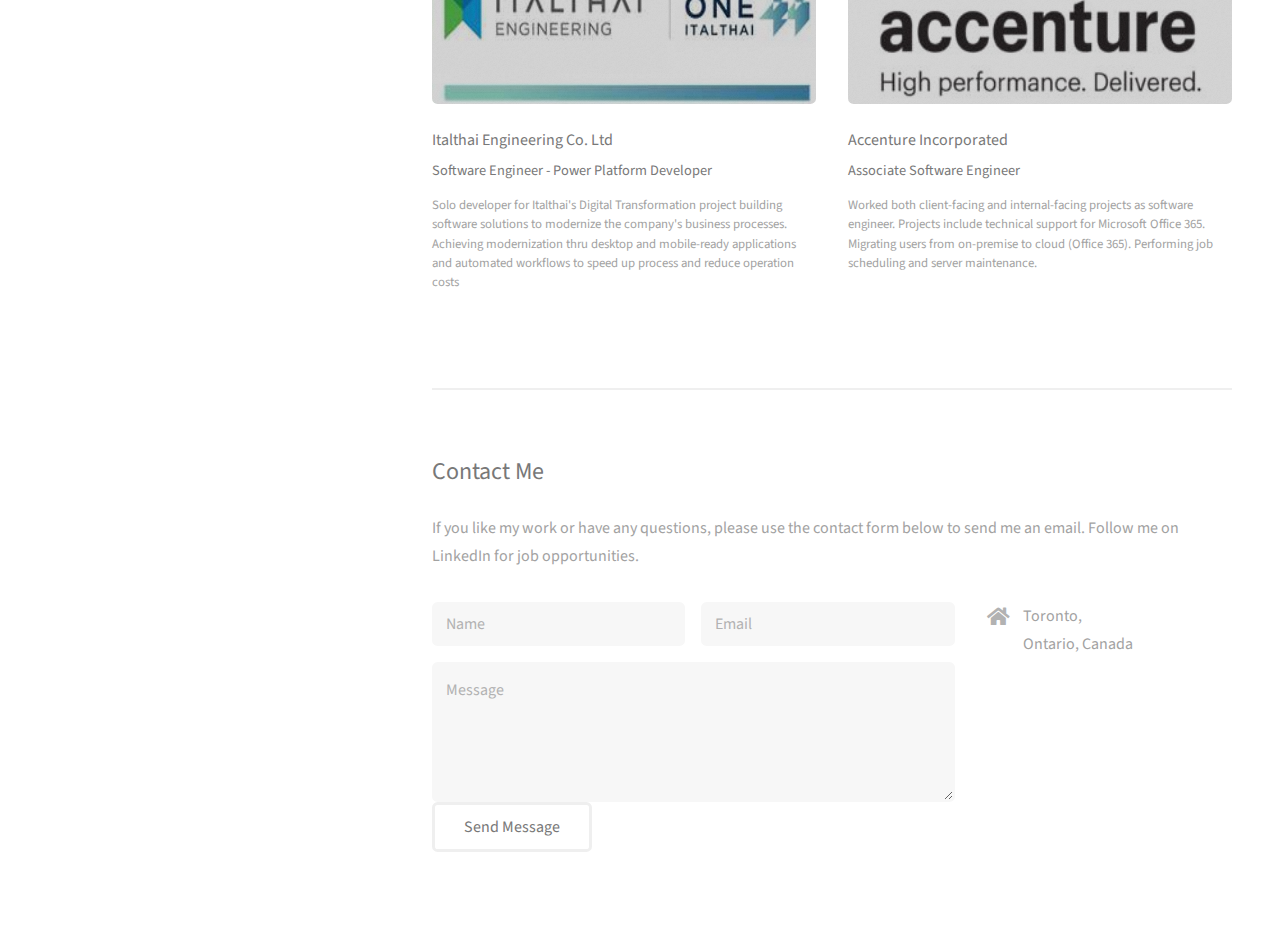
==== commit 8b7ed784: "Update index.html" ====
--- a/index.html
+++ b/index.html
@@ -87,6 +87,9 @@
 
 			<h2>Power Platform Database: Dataverse and Sharepoint</h2>
 			<div w3-include-html="Dataverse.html"></div>
+
+			<h2>PowerApps Component Library and Custom Components</h2>
+			<div w3-include-html="PCF.html"></div>
 
 			<script src="assets/js/lightbox-plus-jquery.min.js"></script>
 
